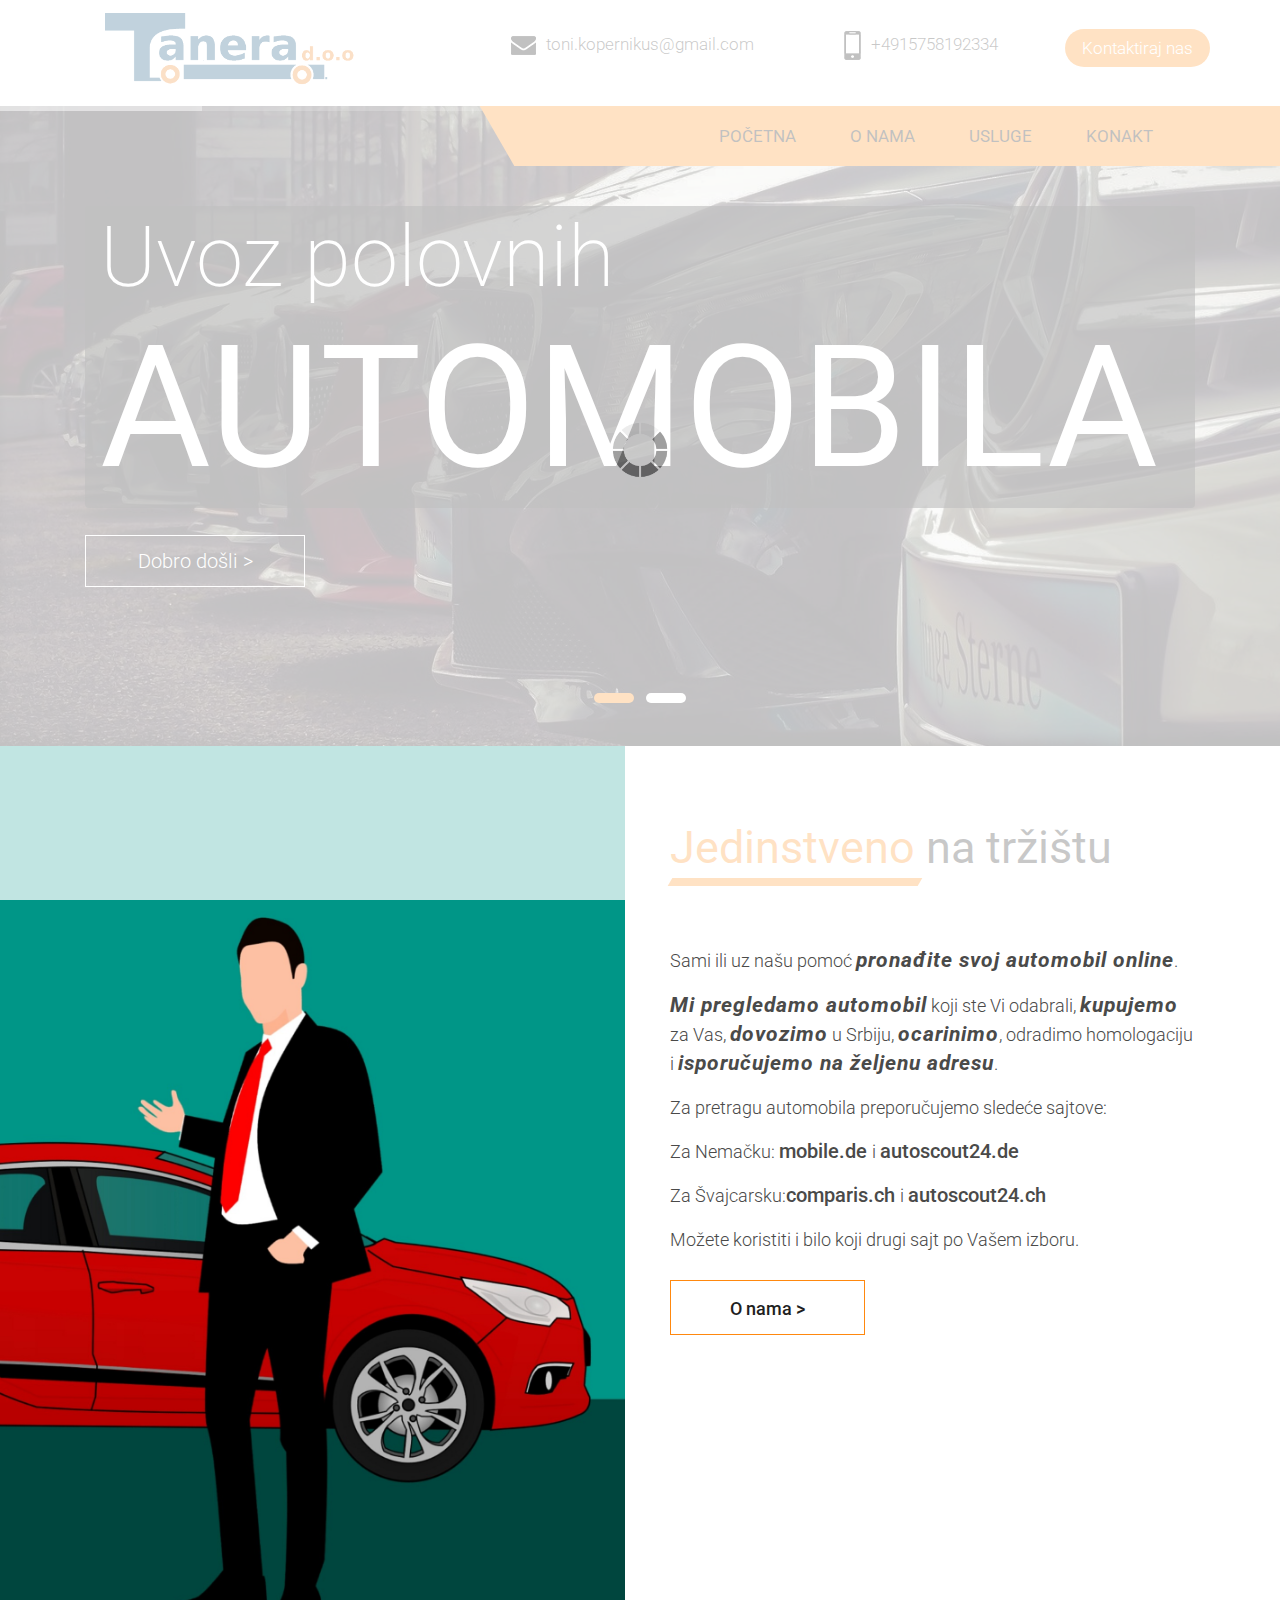
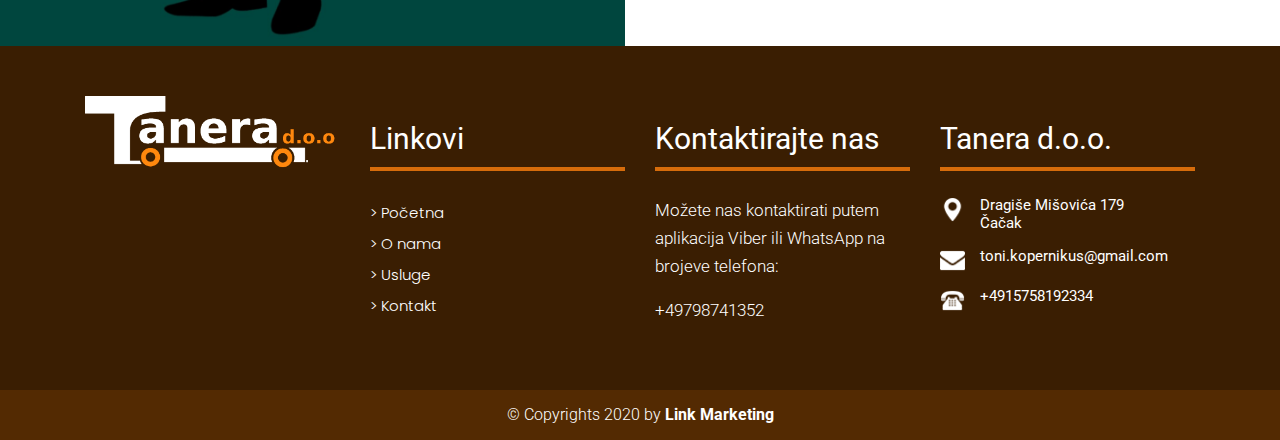
==== index.html @ 6a00db8d "asd" ====
<!DOCTYPE html>
<html lang="en">
<!-- Basic -->

<head>
    <meta charset="utf-8">
    <meta http-equiv="X-UA-Compatible" content="IE=edge">

    <!-- Mobile Metas -->
    <meta name="viewport" content="width=device-width, minimum-scale=1.0, maximum-scale=1.0, user-scalable=no">

    <!-- Site Metas -->
    <title>Tanera doo</title>
    <meta name="keywords" content="">
    <meta name="description" content="">
    <meta name="author" content="">

    <!-- Site Icons -->
    <link rel="shortcut icon" href="#" type="image/x-icon" />
    <link rel="apple-touch-icon" href="#" />

    <!-- Bootstrap CSS -->
    <link rel="stylesheet" href="css/bootstrap.min.css" />
    <!-- Pogo Slider CSS -->
    <link rel="stylesheet" href="css/pogo-slider.min.css" />
    <!-- Site CSS -->
    <link rel="stylesheet" href="css/style.css" />
    <!-- Responsive CSS -->
    <link rel="stylesheet" href="css/responsive.css" />
    <!-- Custom CSS -->
    <link rel="stylesheet" href="css/custom.css" />

    <!--[if lt IE 9]>
      <script src="https://oss.maxcdn.com/libs/html5shiv/3.7.0/html5shiv.js"></script>
      <script src="https://oss.maxcdn.com/libs/respond.js/1.4.2/respond.min.js"></script>
    <![endif]-->

</head>

<body id="home" data-spy="scroll" data-target="#navbar-wd" data-offset="98">

    <!-- LOADER -->
    <div id="preloader">
        <div class="loader">
            <img src="images/loader.gif" alt="#" />
        </div>
    </div>
    <!-- end loader -->
    <!-- END LOADER -->

    <!-- Start header -->
    <header class="top-header">
        <div class="header_top">
            <div class="container">
                <div class="row">
                    <div class="logo_section">
                        <a class="navbar-brand" href="index.html"><img style="height: 80px;" src="images/tanera-logo.png" alt="image"></a>
                    </div>
                    <div class="site_information">
                        <ul>
                            <li><a href="mailto:toni.kopernikus@gmail.com"><img src="images/mail_icon.png" alt="#" />toni.kopernikus@gmail.com</a></li>
                            <li><a href="viber://chat/?number=%2B4915758192334"><img src="images/phone_icon.png" alt="#" />+4915758192334 </a></li>
                            <li><a class="join_bt" href="contact.html">Kontaktiraj nas</a></li>
                        </ul>
                    </div>
                </div>
            </div>
        
        </div>
        <div class="header_bottom">
          <div class="container">
            <div class="col-sm-12">
                <div class="menu_orange_section" style="background: #ff880e;">
                   <nav class="navbar header-nav navbar-expand-lg"> 
                     <div class="menu_section">
                        <button class="navbar-toggler" type="button" data-toggle="collapse" data-target="#navbar-wd" aria-controls="navbar-wd" aria-expanded="false" aria-label="Toggle navigation">
                    <span></span>
                    <span></span>
                    <span></span>
                </button>
                <div class="collapse navbar-collapse justify-content-end" id="navbar-wd">
                    <ul class="navbar-nav">
                        <li><a class="nav-link" href="index.html">POČETNA</a></li>
                        <li><a class="nav-link" href="about.html">O NAMA</a></li>
                        <li><a class="nav-link" href="services.html">USLUGE</a></li>
                        <li><a class="nav-link" href="contact.html">KONAKT</a></li>
                    </ul>
                </div>
                     </div>
                 </nav>
                </div>
            </div>
          </div>
        </div>
        
    </header>
    <!-- End header -->
    <!-- Start Banner -->
    <div class="ulockd-home-slider">
        <div class="container-fluid">
            <div class="row">
                <div class="pogoSlider" id="js-main-slider">
                    <div class="pogoSlider-slide" style="background-image:url(images/auto-linija.jpg);">
                        <div class="container">
                            <div class="row">
                                <div class="col-md-12">
                                    <div class="slide_text white_fonts">
                                        <h1>Uvoz polovnih<br><strong>automobila</strong></h1>
                                        <br>
                                        <a class="start_exchange_bt" href="#pocetna">Dobro došli ></a>
                                    </div>
                                </div>
                            </div>
                        </div>
                    </div>
                    <div class="pogoSlider-slide" style="background-image:url(images/tanera-kamion.jpg);">
                        <div class="container">
                            <div class="row">
                                <div class="col-md-12">
                                    <div class="slide_text white_fonts">
                                        <h3>Uvoz i transport<br><strong>robe</strong></h3>
                                        <br>
                                        <a class="start_exchange_bt" href="#pocetna">Dobro došli ></a>
                                    </div>
                                </div>
                            </div>
                        </div>
                    </div>
                </div>
                <!-- .pogoSlider -->
            </div>
        </div>
    </div>
    <!-- End Banner -->
    
    <!-- section -->
    <div id="pocetna" class="section">
        <div class="container">
            <div class="row">
                <div class="col-md-6">
                    <div class="full text_align_right_img">
                        <img src="images/tanera-prodaja-automobila.jpg" alt="tanera-prodaja-automobila-crtez" style="max-height: 100vh;" />
                    </div>
                </div>
                <div class="col-md-6 layout_padding">
                    <div class="full paddding_left_15">
                        <div class="heading_main text_align_left">
                           <h2><span class="theme_color">Jedinstveno</span> na tržištu</h2> 
                        </div>
                    </div>
                    <div class="full paddding_left_15">
                    <p>Sami ili uz našu pomoć <em style="font-size: 1.15em; font-weight: bold; letter-spacing: 1px;">pronađite svoj automobil online</em>. </p>
                    <p><em style="font-size: 1.15em; font-weight: bold; letter-spacing: 1px;">Mi pregledamo automobil</em> koji ste Vi odabrali, <em style="font-size: 1.15em; font-weight: bold; letter-spacing: 1px;">kupujemo</em> za Vas, <em style="font-size: 1.15em; font-weight: bold; letter-spacing: 1px;">dovozimo</em> u Srbiju, <em style="font-size: 1.15em; font-weight: bold; letter-spacing: 1px;">ocarinimo</em>, odradimo homologaciju i <em style="font-size: 1.15em; font-weight: bold; letter-spacing: 1px;">isporučujemo na željenu adresu</em>.</p>
                        <p>Za pretragu automobila preporučujemo sledeće sajtove:</p>
                        <p>Za Nemačku: <a class="h5" href="http:/www.mobile.de" target="_blank">mobile.de </a> i <a class="h5" href="http:/www.autoscout24.de" target="_blank">autoscout24.de </a></p>
                          
                        <p>Za Švajcarsku:<a class="h5" href="https://en.comparis.ch/carfinder/default" target="_blank">comparis.ch </a> i  
                        <a class="h5" href="http:/www.autoscout24.ch" target="_blank">autoscout24.ch </a></p>
                        
                        <p>Možete koristiti i bilo koji drugi sajt po Vašem izboru.</p>
                        </div>
                    <div class="full paddding_left_15">
                        <a class="main_bt" href="about.html">O nama ></a>
                    </div>
                </div>
            </div>
        </div>
    </div>
    <!-- end section -->

    <!-- Start Footer -->
    <footer class="footer-box">
        <div class="container">
            <div class="row">
               <div class="col-md-12 white_fonts">
                    <div class="row">
                        <div class="col-sm-6 col-md-6 col-lg-3">
                            <div class="full">
                                <img class="img-responsive" src="images/tanera-logo-beli2.png" alt="#" />
                            </div>
                        </div>
                        <div class="col-sm-6 col-md-6 col-lg-3" style="padding-top: 25px;">
                            <div class="full">
                                <h3>Linkovi</h3>
                            </div>
                            <div class="full">
                                <ul class="menu_footer">
                                    <li><a href="home.html">> Početna</a></li>
                                    <li><a href="about.html">> O nama</a></li>
                                    <li><a href="services.html">> Usluge</a></li>
                                    <li><a href="contact.html">> Kontakt</a></li>
                                </ul>
                            </div>
                        </div>
                        <div class="col-sm-6 col-md-6 col-lg-3">
                            <div class="full">
                                <div class="footer_blog full white_fonts">
                             <h3>Kontaktirajte nas</h3>
                             <p>Možete nas kontaktirati putem aplikacija Viber ili WhatsApp na brojeve telefona:</p>
                             <p>+49798741352</p>
                         </div>
                            </div>
                        </div>
                        <div class="col-sm-6 col-md-6 col-lg-3">
                            <div class="full">
                                <div class="footer_blog full white_fonts">
                             <h3>Tanera d.o.o.</h3>
                             <ul class="full">
                               <li><img src="images/i5.png"><span>Dragiše Mišovića 179<br>Čačak</span></li>
                               <li><img src="images/i6.png"><span>toni.kopernikus@gmail.com</span></li>
                               <li><img src="images/i7.png"><span>+4915758192334 </span></li>
                             </ul>
                         </div>
                            </div>
                        </div>
                    </div>
                </div>
             </div>
        </div>
    </footer>
    <!-- End Footer -->

    <div class="footer_bottom">
        <div class="container">
            <div class="row">
                <div class="col-12">
                    <p class="crp">© Copyrights 2020 by <a href="https://linkmarketing.rs">Link Marketing</a></p>
                </div>
            </div>
        </div>
    </div>

    <a href="#" id="scroll-to-top" class="hvr-radial-out"><i class="fa fa-angle-up"></i></a>

    <!-- ALL JS FILES -->
    <script src="js/jquery.min.js"></script>
    <script src="js/popper.min.js"></script>
    <script src="js/bootstrap.min.js"></script>
    <!-- ALL PLUGINS -->
    <script src="js/jquery.magnific-popup.min.js"></script>
    <script src="js/jquery.pogo-slider.min.js"></script>
    <script src="js/slider-index.js"></script>
    <script src="js/smoothscroll.js"></script>
    <script src="js/form-validator.min.js"></script>
    <script src="js/contact-form-script.js"></script>
    <script src="js/isotope.min.js"></script>
    <script src="js/images-loded.min.js"></script>
    <script src="js/custom.js"></script>
    <script>
    /* counter js */

(function ($) {
    $.fn.countTo = function (options) {
        options = options || {};
        
        return $(this).each(function () {
            // set options for current element
            var settings = $.extend({}, $.fn.countTo.defaults, {
                from:            $(this).data('from'),
                to:              $(this).data('to'),
                speed:           $(this).data('speed'),
                refreshInterval: $(this).data('refresh-interval'),
                decimals:        $(this).data('decimals')
            }, options);
            
            // how many times to update the value, and how much to increment the value on each update
            var loops = Math.ceil(settings.speed / settings.refreshInterval),
                increment = (settings.to - settings.from) / loops;
            
            // references & variables that will change with each update
            var self = this,
                $self = $(this),
                loopCount = 0,
                value = settings.from,
                data = $self.data('countTo') || {};
            
            $self.data('countTo', data);
            
            // if an existing interval can be found, clear it first
            if (data.interval) {
                clearInterval(data.interval);
            }
            data.interval = setInterval(updateTimer, settings.refreshInterval);
            
            // initialize the element with the starting value
            render(value);
            
            function updateTimer() {
                value += increment;
                loopCount++;
                
                render(value);
                
                if (typeof(settings.onUpdate) == 'function') {
                    settings.onUpdate.call(self, value);
                }
                
                if (loopCount >= loops) {
                    // remove the interval
                    $self.removeData('countTo');
                    clearInterval(data.interval);
                    value = settings.to;
                    
                    if (typeof(settings.onComplete) == 'function') {
                        settings.onComplete.call(self, value);
                    }
                }
            }
            
            function render(value) {
                var formattedValue = settings.formatter.call(self, value, settings);
                $self.html(formattedValue);
            }
        });
    };
    
    $.fn.countTo.defaults = {
        from: 0,               // the number the element should start at
        to: 0,                 // the number the element should end at
        speed: 1000,           // how long it should take to count between the target numbers
        refreshInterval: 100,  // how often the element should be updated
        decimals: 0,           // the number of decimal places to show
        formatter: formatter,  // handler for formatting the value before rendering
        onUpdate: null,        // callback method for every time the element is updated
        onComplete: null       // callback method for when the element finishes updating
    };
    
    function formatter(value, settings) {
        return value.toFixed(settings.decimals);
    }
}(jQuery));

jQuery(function ($) {
  // custom formatting example
  $('.count-number').data('countToOptions', {
    formatter: function (value, options) {
      return value.toFixed(options.decimals).replace(/\B(?=(?:\d{3})+(?!\d))/g, ',');
    }
  });
  
  // start all the timers
  $('.timer').each(count);  
  
  function count(options) {
    var $this = $(this);
    options = $.extend({}, options || {}, $this.data('countToOptions') || {});
    $this.countTo(options);
  }
});
    </script>
</body>

</html>
---- css/pogo-slider.min.css ----
.pogoSlider-dir-btn:focus,
.pogoSlider-nav-btn:focus {
	outline: 0
}

.pogoSlider {
	width: 100%;
	height: 0;
	padding-bottom: 50% !important;
	position: relative;
	overflow: hidden
}

#column-left .pogoSlider,
#column-right .pogoSlider,
#content .pogoSlider {
	margin-bottom: 20px
}

.pogoSlider--banner .pogoSlider-slide {
	ms-filter: "progid:DXImageTransform.Microsoft.Alpha(Opacity=100)";
	filter: alpha(opacity=100);
	opacity: 1
}

.pogoSlider-slide {
	width: 100%;
	height: 100%;
	position: absolute;
	background-size: cover;
	-ms-filter: "progid:DXImageTransform.Microsoft.Alpha(Opacity=0)";
	filter: alpha(opacity=0);
	opacity: 0;
	-webkit-perspective: 1300px;
	perspective: 1300px;
	overflow: hidden
}

.pogoSlider-loading {
	position: absolute;
	top: 0;
	left: 0;
	width: 100%;
	height: 100%;
	background: #eaeaea;
	z-index: 11
}

.pogoSlider-loading-icon {
	position: absolute;
	top: 50%;
	margin-top: -18px;
	left: 50%;
	margin-left: -18px;
	width: 36px;
	height: 36px;
	background-image: url([data-uri])
}

.pogoSlider-slide-element {
	-webkit-animation-fill-mode: both;
	animation-fill-mode: both
}

.m-pogoSlider .pogoSlider-slide-element {
	position: absolute;
	margin: 0;
	box-sizing: border-box
}

.pogoSlider-progressBar {
	position: absolute;
	width: 100%;
	height: 5px;
	top: 0;
	left: 0;
	background: #fff;
	-ms-filter: "progid:DXImageTransform.Microsoft.Alpha(Opacity=20)";
	filter: alpha(opacity=20);
	background: rgba(255, 255, 255, .2);
	z-index: 6
}

.pogoSlider-progressBar-duration {
	position: absolute;
	height: 100%;
	left: 0;
	width: 0;
	background: #fff;
	-ms-filter: "progid:DXImageTransform.Microsoft.Alpha(Opacity=40)";
	filter: alpha(opacity=40);
	background: rgba(255, 255, 255, .4)
}

.pogoSlider-dir-btn {
	position: absolute;
	z-index: 10;
	background: 0 0;
	width: 20px;
	height: 20px;
	border-color: #eaeaea;
	border-color: rgba(255, 255, 255, .7);
	border-style: solid;
	-webkit-transform: rotate(45deg);
	-ms-transform: rotate(45deg);
	transform: rotate(45deg);
	cursor: pointer
}

.pogoSlider-dir-btn:hover {
	border-color: #fff
}

.pogoSlider--dirBottomLeft .pogoSlider-dir-btn--prev,
.pogoSlider--dirBottomRight .pogoSlider-dir-btn--prev,
.pogoSlider--dirCenterHorizontal .pogoSlider-dir-btn--prev,
.pogoSlider--dirTopLeft .pogoSlider-dir-btn--prev,
.pogoSlider--dirTopRight .pogoSlider-dir-btn--prev {
	border-width: 0 0 3px 3px
}

.pogoSlider--dirBottomLeft .pogoSlider-dir-btn--next,
.pogoSlider--dirBottomRight .pogoSlider-dir-btn--next,
.pogoSlider--dirCenterHorizontal .pogoSlider-dir-btn--next,
.pogoSlider--dirTopLeft .pogoSlider-dir-btn--next,
.pogoSlider--dirTopRight .pogoSlider-dir-btn--next {
	border-width: 3px 3px 0 0
}

.pogoSlider--dirCenterVertical .pogoSlider-dir-btn--next {
	border-width: 3px 0 0 3px
}

.pogoSlider--dirCenterVertical .pogoSlider-dir-btn--prev {
	border-width: 0 3px 3px 0
}

.pogoSlider--dirCenterVertical .pogoSlider-dir-btn--next,
.pogoSlider--dirTopLeft .pogoSlider-dir-btn,
.pogoSlider--dirTopRight .pogoSlider-dir-btn {
	top: 14px
}

.pogoSlider--dirBottomLeft .pogoSlider-dir-btn--prev,
.pogoSlider--dirCenterHorizontal .pogoSlider-dir-btn--prev,
.pogoSlider--dirTopLeft .pogoSlider-dir-btn--prev {
	left: 14px
}

.pogoSlider--dirBottomLeft .pogoSlider-dir-btn--next,
.pogoSlider--dirTopLeft .pogoSlider-dir-btn--next {
	left: 50px
}

.pogoSlider--dirBottomRight .pogoSlider-dir-btn--prev,
.pogoSlider--dirTopRight .pogoSlider-dir-btn--prev {
	right: 50px
}

.pogoSlider--dirBottomRight .pogoSlider-dir-btn--next,
.pogoSlider--dirCenterHorizontal .pogoSlider-dir-btn--next,
.pogoSlider--dirTopRight .pogoSlider-dir-btn--next {
	right: 14px
}

.pogoSlider--dirBottomLeft .pogoSlider-dir-btn,
.pogoSlider--dirBottomRight .pogoSlider-dir-btn,
.pogoSlider--dirCenterVertical .pogoSlider-dir-btn--prev {
	bottom: 14px
}

.pogoSlider--dirCenterVertical .pogoSlider-dir-btn {
	left: 50%;
	margin-left: -10px
}

.pogoSlider--dirCenterHorizontal .pogoSlider-dir-btn {
	top: 50%;
	margin-top: -10px
}

.pogoSlider-nav {
	position: absolute;
	padding: 0;
	margin: 0;
	z-index: 10
}

.pogoSlider--navBottom .pogoSlider-nav,
.pogoSlider--navTop .pogoSlider-nav {
	left: 50%;
	-webkit-transform: translateX(-50%);
	-ms-transform: translateX(-50%);
	transform: translateX(-50%)
}

.pogoSlider--navTop .pogoSlider-nav {
	top: 10px
}

.pogoSlider--navBottom .pogoSlider-nav {
	bottom: 10px
}

.pogoSlider--navBottom .pogoSlider-nav li,
.pogoSlider--navTop .pogoSlider-nav li {
	display: inline;
	margin: 0 6px
}

.pogoSlider--navLeft .pogoSlider-nav,
.pogoSlider--navRight .pogoSlider-nav {
	top: 50%;
	-webkit-transform: translateY(-50%);
	-ms-transform: translateY(-50%);
	transform: translateY(-50%)
}

.pogoSlider--navLeft .pogoSlider-nav {
	left: 10px
}

.pogoSlider--navRight .pogoSlider-nav {
	right: 10px
}

.pogoSlider--navLeft .pogoSlider-nav li,
.pogoSlider--navRight .pogoSlider-nav li {
	display: block;
	margin: 6px 0
}

.pogoSlider-nav-btn {
	background: #ccc;
	background: rgba(255, 255, 255, .5);
	border: none;
	border-radius: 10px;
	width: 40px;
	height: 10px;
	box-shadow: 0 1px 1px rgba(0, 0, 0, .1);
	cursor: pointer
}

.pogoSlider-nav-btn--selected {
	background: #fff;
	box-shadow: 0 1px 1px rgba(0, 0, 0, .3)
}

.pogoSlider-slide-slice {
	overflow: hidden;
	position: absolute;
	background-size: cover
}

.pogoSlider-slide-slice-inner {
	position: absolute;
	overflow: hidden
}

.pogoSlider-animation-slideDownIn {
	-webkit-animation-name: slideDownIn;
	animation-name: slideDownIn
}

@-webkit-keyframes slideDownIn {
	0% {
		-webkit-transform: translateY(-50px);
		transform: translateY(-50px);
		opacity: 0
	}
	100% {
		-webkit-transform: translateY(0);
		transform: translateY(0);
		opacity: 1
	}
}

@keyframes slideDownIn {
	0% {
		-webkit-transform: translateY(-50px);
		transform: translateY(-50px);
		opacity: 0
	}
	100% {
		-webkit-transform: translateY(0);
		transform: translateY(0);
		opacity: 1
	}
}

.pogoSlider-animation-slideDownOut {
	-webkit-animation-name: slideDownOut;
	animation-name: slideDownOut
}

@-webkit-keyframes slideDownOut {
	0% {
		-webkit-transform: translateY(0);
		transform: translateY(0);
		opacity: 1
	}
	100% {
		-webkit-transform: translateY(50px);
		transform: translateY(50px);
		opacity: 0
	}
}

@keyframes slideDownOut {
	0% {
		-webkit-transform: translateY(0);
		transform: translateY(0);
		opacity: 1
	}
	100% {
		-webkit-transform: translateY(50px);
		transform: translateY(50px);
		opacity: 0
	}
}

.pogoSlider-animation-slideUpIn {
	-webkit-animation-name: slideUpIn;
	animation-name: slideUpIn
}

@-webkit-keyframes slideUpIn {
	0% {
		-webkit-transform: translateY(50px);
		transform: translateY(50px);
		opacity: 0
	}
	100% {
		-webkit-transform: translateY(0);
		transform: translateY(0);
		opacity: 1
	}
}

@keyframes slideUpIn {
	0% {
		-webkit-transform: translateY(50px);
		transform: translateY(50px);
		opacity: 0
	}
	100% {
		-webkit-transform: translateY(0);
		transform: translateY(0);
		opacity: 1
	}
}

.pogoSlider-animation-slideUpOut {
	-webkit-animation-name: slideUpOut;
	animation-name: slideUpOut
}

@-webkit-keyframes slideUpOut {
	0% {
		-webkit-transform: translateY(0);
		transform: translateY(0);
		opacity: 1
	}
	100% {
		-webkit-transform: translateY(50px);
		transform: translateY(50px);
		opacity: 0
	}
}

@keyframes slideUpOut {
	0% {
		-webkit-transform: translateY(0);
		transform: translateY(0);
		opacity: 1
	}
	100% {
		-webkit-transform: translateY(50px);
		transform: translateY(50px);
		opacity: 0
	}
}

.pogoSlider-animation-slideRightIn {
	-webkit-animation-name: slideRightIn;
	animation-name: slideRightIn
}

.pogoSlider-animation-slideRightOut {
	-webkit-animation-name: slideRightOut;
	animation-name: slideRightOut
}

@-webkit-keyframes slideRightIn {
	0% {
		-webkit-transform: translateX(-50px);
		transform: translateX(-50px);
		opacity: 0
	}
	100% {
		-webkit-transform: translateX(0);
		transform: translateX(0);
		opacity: 1
	}
}

@keyframes slideRightIn {
	0% {
		-webkit-transform: translateX(-50px);
		transform: translateX(-50px);
		opacity: 0
	}
	100% {
		-webkit-transform: translateX(0);
		transform: translateX(0);
		opacity: 1
	}
}

@-webkit-keyframes slideRightOut {
	0% {
		-webkit-transform: translateX(0);
		transform: translateX(0);
		opacity: 1
	}
	100% {
		-webkit-transform: translateX(50px);
		transform: translateX(50px);
		opacity: 0
	}
}

@keyframes slideRightOut {
	0% {
		-webkit-transform: translateX(0);
		transform: translateX(0);
		opacity: 1
	}
	100% {
		-webkit-transform: translateX(50px);
		transform: translateX(50px);
		opacity: 0
	}
}

.pogoSlider-animation-slideLeftIn {
	-webkit-animation-name: slideLeftIn;
	animation-name: slideLeftIn
}

.pogoSlider-animation-slideLeftOut {
	-webkit-animation-name: slideLeftOut;
	animation-name: slideLeftOut
}

@-webkit-keyframes slideLeftIn {
	0% {
		-webkit-transform: translateX(50px);
		transform: translateX(50px);
		opacity: 0
	}
	100% {
		-webkit-transform: translateX(0);
		transform: translateX(0);
		opacity: 1
	}
}

@keyframes slideLeftIn {
	0% {
		-webkit-transform: translateX(50px);
		transform: translateX(50px);
		opacity: 0
	}
	100% {
		-webkit-transform: translateX(0);
		transform: translateX(0);
		opacity: 1
	}
}

@-webkit-keyframes slideLeftOut {
	0% {
		-webkit-transform: translateX(0);
		transform: translateX(0);
		opacity: 1
	}
	100% {
		-webkit-transform: translateX(-50px);
		transform: translateX(-50px);
		opacity: 0
	}
}

@keyframes slideLeftOut {
	0% {
		-webkit-transform: translateX(0);
		transform: translateX(0);
		opacity: 1
	}
	100% {
		-webkit-transform: translateX(-50px);
		transform: translateX(-50px);
		opacity: 0
	}
}

.pogoSlider-animation-expandIn {
	-webkit-animation-name: expandIn;
	animation-name: expandIn
}

.pogoSlider-animation-expandOut {
	-webkit-animation-name: expandOut;
	animation-name: expandOut
}

@-webkit-keyframes expandIn {
	0% {
		-webkit-transform: scale(.7);
		transform: scale(.7);
		opacity: 0
	}
	100% {
		-webkit-transform: scale(1);
		transform: scale(1);
		opacity: 1
	}
}

@keyframes expandIn {
	0% {
		-webkit-transform: scale(.7);
		transform: scale(.7);
		opacity: 0
	}
	100% {
		-webkit-transform: scale(1);
		transform: scale(1);
		opacity: 1
	}
}

@-webkit-keyframes expandOut {
	0% {
		-webkit-transform: scale(1);
		transform: scale(1);
		opacity: 1
	}
	100% {
		-webkit-transform: scale(1.5);
		transform: scale(1.5);
		opacity: 0
	}
}

@keyframes expandOut {
	0% {
		-webkit-transform: scale(1);
		transform: scale(1);
		opacity: 1
	}
	100% {
		-webkit-transform: scale(1.5);
		transform: scale(1.5);
		opacity: 0
	}
}

.pogoSlider-animation-contractIn {
	-webkit-animation-name: contractIn;
	animation-name: contractIn
}

.pogoSlider-animation-contractOut {
	-webkit-animation-name: contractOut;
	animation-name: contractOut
}

@-webkit-keyframes contractIn {
	0% {
		-webkit-transform: scale(2);
		transform: scale(2);
		opacity: 0
	}
	100% {
		-webkit-transform: scale(1);
		transform: scale(1);
		opacity: 1
	}
}

@keyframes contractIn {
	0% {
		-webkit-transform: scale(2);
		transform: scale(2);
		opacity: 0
	}
	100% {
		-webkit-transform: scale(1);
		transform: scale(1);
		opacity: 1
	}
}

@-webkit-keyframes contractOut {
	0% {
		-webkit-transform: scale(1);
		transform: scale(1);
		opacity: 1
	}
	100% {
		-webkit-transform: scale(.5);
		transform: scale(.5);
		opacity: 0
	}
}

@keyframes contractOut {
	0% {
		-webkit-transform: scale(1);
		transform: scale(1);
		opacity: 1
	}
	100% {
		-webkit-transform: scale(.5);
		transform: scale(.5);
		opacity: 0
	}
}

.pogoSlider-animation-spinIn {
	-webkit-animation-name: spinIn;
	animation-name: spinIn
}

.pogoSlider-animation-spinOut {
	-webkit-animation-name: spinOut;
	animation-name: spinOut
}

@-webkit-keyframes spinIn {
	0% {
		-webkit-backface-visibility: hidden;
		backface-visibility: hidden;
		-webkit-transform: scale(0)rotate(720deg);
		transform: scale(0)rotate(720deg)
	}
	100% {
		-webkit-backface-visibility: hidden;
		backface-visibility: hidden;
		-webkit-transform: scale(1)rotate(0);
		transform: scale(1)rotate(0)
	}
}

@keyframes spinIn {
	0% {
		-webkit-backface-visibility: hidden;
		backface-visibility: hidden;
		-webkit-transform: scale(0)rotate(720deg);
		transform: scale(0)rotate(720deg)
	}
	100% {
		-webkit-backface-visibility: hidden;
		backface-visibility: hidden;
		-webkit-transform: scale(1)rotate(0);
		transform: scale(1)rotate(0)
	}
}

@-webkit-keyframes spinOut {
	0% {
		-webkit-backface-visibility: hidden;
		backface-visibility: hidden;
		-webkit-transform: scale(1)rotate(0);
		transform: scale(1)rotate(0)
	}
	100% {
		-webkit-backface-visibility: hidden;
		backface-visibility: hidden;
		-webkit-transform: scale(0)rotate(720deg);
		transform: scale(0)rotate(720deg)
	}
}

@keyframes spinOut {
	0% {
		-webkit-backface-visibility: hidden;
		backface-visibility: hidden;
		-webkit-transform: scale(1)rotate(0);
		transform: scale(1)rotate(0)
	}
	100% {
		-webkit-backface-visibility: hidden;
		backface-visibility: hidden;
		-webkit-transform: scale(0)rotate(720deg);
		transform: scale(0)rotate(720deg)
	}
}

.pogoSlider-animation-sideFallIn {
	-webkit-transform-style: preserve-3d;
	transform-style: preserve-3d;
	-webkit-animation-name: sideFallIn;
	animation-name: sideFallIn
}

.pogoSlider-animation-sideFallOut {
	-webkit-transform-style: preserve-3d;
	transform-style: preserve-3d;
	-webkit-animation-name: sideFallOut;
	animation-name: sideFallOut
}

@-webkit-keyframes sideFallIn {
	0% {
		-webkit-transform: translate(30%)translateZ(600px)rotate(10deg);
		transform: translate(30%)translateZ(600px)rotate(10deg);
		opacity: 0
	}
	100% {
		-webkit-transform: translate(0)translateZ(0)rotate(0);
		transform: translate(0)translateZ(0)rotate(0);
		opacity: 1
	}
}

@keyframes sideFallIn {
	0% {
		-webkit-transform: translate(30%)translateZ(600px)rotate(10deg);
		transform: translate(30%)translateZ(600px)rotate(10deg);
		opacity: 0
	}
	100% {
		-webkit-transform: translate(0)translateZ(0)rotate(0);
		transform: translate(0)translateZ(0)rotate(0);
		opacity: 1
	}
}

@-webkit-keyframes sideFallOut {
	0% {
		-webkit-transform: translate(0)translateZ(0)rotate(0);
		transform: translate(0)translateZ(0)rotate(0);
		opacity: 1
	}
	100% {
		-webkit-transform: translate(30%)translateZ(600px)rotate(10deg);
		transform: translate(30%)translateZ(600px)rotate(10deg);
		opacity: 0
	}
}

@keyframes sideFallOut {
	0% {
		-webkit-transform: translate(0)translateZ(0)rotate(0);
		transform: translate(0)translateZ(0)rotate(0);
		opacity: 1
	}
	100% {
		-webkit-transform: translate(30%)translateZ(600px)rotate(10deg);
		transform: translate(30%)translateZ(600px)rotate(10deg);
		opacity: 0
	}
}

.pogoSlider-animation-horizontal3DFlipIn {
	-webkit-transform-style: preserve-3d;
	transform-style: preserve-3d;
	-webkit-animation-name: horizontal3DFlipIn;
	animation-name: horizontal3DFlipIn
}

.pogoSlider-animation-horizontal3DFlipOut {
	-webkit-transform-style: preserve-3d;
	transform-style: preserve-3d;
	-webkit-animation-name: horizontal3DFlipOut;
	animation-name: horizontal3DFlipOut
}

@-webkit-keyframes horizontal3DFlipIn {
	0% {
		-webkit-transform: rotateY(-70deg);
		transform: rotateY(-70deg);
		opacity: 0
	}
	100% {
		-webkit-transform: rotateY(0);
		transform: rotateY(0);
		opacity: 1
	}
}

@keyframes horizontal3DFlipIn {
	0% {
		-webkit-transform: rotateY(-70deg);
		transform: rotateY(-70deg);
		opacity: 0
	}
	100% {
		-webkit-transform: rotateY(0);
		transform: rotateY(0);
		opacity: 1
	}
}

@-webkit-keyframes horizontal3DFlipOut {
	0% {
		-webkit-transform: rotateY(0);
		transform: rotateY(0);
		opacity: 1
	}
	100% {
		-webkit-transform: rotateY(-70deg);
		transform: rotateY(-70deg);
		opacity: 0
	}
}

@keyframes horizontal3DFlipOut {
	0% {
		-webkit-transform: rotateY(0);
		transform: rotateY(0);
		opacity: 1
	}
	100% {
		-webkit-transform: rotateY(-70deg);
		transform: rotateY(-70deg);
		opacity: 0
	}
}

.pogoSlider-animation-vertical3DFlipIn {
	-webkit-transform-style: preserve-3d;
	transform-style: preserve-3d;
	-webkit-animation-name: vertical3DFlipIn;
	animation-name: vertical3DFlipIn
}

.pogoSlider-animation-vertical3DFlipOut {
	-webkit-transform-style: preserve-3d;
	transform-style: preserve-3d;
	-webkit-animation-name: vertical3DFlipOut;
	animation-name: vertical3DFlipOut
}

@-webkit-keyframes vertical3DFlipIn {
	0% {
		-webkit-transform: rotateX(-70deg);
		transform: rotateX(-70deg);
		opacity: 0
	}
	100% {
		-webkit-transform: rotateX(0);
		transform: rotateX(0);
		opacity: 1
	}
}

@keyframes vertical3DFlipIn {
	0% {
		-webkit-transform: rotateX(-70deg);
		transform: rotateX(-70deg);
		opacity: 0
	}
	100% {
		-webkit-transform: rotateX(0);
		transform: rotateX(0);
		opacity: 1
	}
}

@-webkit-keyframes vertical3DFlipOut {
	0% {
		-webkit-transform: rotateX(0);
		transform: rotateX(0);
		opacity: 1
	}
	100% {
		-webkit-transform: rotateX(-70deg);
		transform: rotateX(-70deg);
		opacity: 0
	}
}

@keyframes vertical3DFlipOut {
	0% {
		-webkit-transform: rotateX(0);
		transform: rotateX(0);
		opacity: 1
	}
	100% {
		-webkit-transform: rotateX(-70deg);
		transform: rotateX(-70deg);
		opacity: 0
	}
}

.pogoSlider-animation-3DPivotIn {
	-webkit-transform-style: preserve-3d;
	transform-style: preserve-3d;
	-webkit-animation-name: pivotIn;
	animation-name: pivotIn
}

.pogoSlider-animation-3DPivotOut {
	-webkit-transform-style: preserve-3d;
	transform-style: preserve-3d;
	-webkit-animation-name: pivotOut;
	animation-name: pivotOut
}

@-webkit-keyframes pivotIn {
	0% {
		-webkit-transform: rotateX(-60deg);
		transform: rotateX(-60deg);
		-webkit-transform-origin: 50% 0;
		transform-origin: 50% 0;
		opacity: 0
	}
	100% {
		-webkit-transform: rotateX(0);
		transform: rotateX(0);
		-webkit-transform-origin: 0 0;
		transform-origin: 0 0;
		opacity: 1
	}
}

@keyframes pivotIn {
	0% {
		-webkit-transform: rotateX(-60deg);
		transform: rotateX(-60deg);
		-webkit-transform-origin: 50% 0;
		transform-origin: 50% 0;
		opacity: 0
	}
	100% {
		-webkit-transform: rotateX(0);
		transform: rotateX(0);
		-webkit-transform-origin: 0 0;
		transform-origin: 0 0;
		opacity: 1
	}
}

@-webkit-keyframes pivotOut {
	0% {
		-webkit-transform: rotateX(0);
		transform: rotateX(0);
		-webkit-transform-origin: 0 0;
		transform-origin: 0 0;
		opacity: 1
	}
	100% {
		-webkit-transform: rotateX(-60deg);
		transform: rotateX(-60deg);
		-webkit-transform-origin: 50% 0;
		transform-origin: 50% 0;
		opacity: 0
	}
}

@keyframes pivotOut {
	0% {
		-webkit-transform: rotateX(0);
		transform: rotateX(0);
		-webkit-transform-origin: 0 0;
		transform-origin: 0 0;
		opacity: 1
	}
	100% {
		-webkit-transform: rotateX(-60deg);
		transform: rotateX(-60deg);
		-webkit-transform-origin: 50% 0;
		transform-origin: 50% 0;
		opacity: 0
	}
}

.pogoSlider-animation-rollLeftIn {
	-webkit-animation-name: rollLeftIn;
	animation-name: rollLeftIn
}

.pogoSlider-animation-rollLeftOut {
	-webkit-animation-name: rollLeftOut;
	animation-name: rollLeftOut
}

@-webkit-keyframes rollLeftIn {
	0% {
		opacity: 0;
		-webkit-transform: translateX(100%)rotate(120deg);
		transform: translateX(100%)rotate(120deg)
	}
	100% {
		opacity: 1;
		-webkit-transform: translateX(0)rotate(0);
		transform: translateX(0)rotate(0)
	}
}

@keyframes rollLeftIn {
	0% {
		opacity: 0;
		-webkit-transform: translateX(100%)rotate(120deg);
		transform: translateX(100%)rotate(120deg)
	}
	100% {
		opacity: 1;
		-webkit-transform: translateX(0)rotate(0);
		transform: translateX(0)rotate(0)
	}
}

@-webkit-keyframes rollLeftOut {
	0% {
		opacity: 1;
		-webkit-transform: translateX(0)rotate(0);
		transform: translateX(0)rotate(0)
	}
	100% {
		opacity: 0;
		-webkit-transform: translateX(-100%)rotate(-120deg);
		transform: translateX(-100%)rotate(-120deg)
	}
}

@keyframes rollLeftOut {
	0% {
		opacity: 1;
		-webkit-transform: translateX(0)rotate(0);
		transform: translateX(0)rotate(0)
	}
	100% {
		opacity: 0;
		-webkit-transform: translateX(-100%)rotate(-120deg);
		transform: translateX(-100%)rotate(-120deg)
	}
}

.pogoSlider-animation-rollRightIn {
	-webkit-animation-name: rollRightIn;
	animation-name: rollRightIn
}

.pogoSlider-animation-rollRightOut {
	-webkit-animation-name: rollRightOut;
	animation-name: rollRightOut
}

@-webkit-keyframes rollRightIn {
	0% {
		opacity: 0;
		-webkit-transform: translateX(-100%)rotate(-120deg);
		transform: translateX(-100%)rotate(-120deg)
	}
	100% {
		opacity: 1;
		-webkit-transform: translateX(0)rotate(0);
		transform: translateX(0)rotate(0)
	}
}

@keyframes rollRightIn {
	0% {
		opacity: 0;
		-webkit-transform: translateX(-100%)rotate(-120deg);
		transform: translateX(-100%)rotate(-120deg)
	}
	100% {
		opacity: 1;
		-webkit-transform: translateX(0)rotate(0);
		transform: translateX(0)rotate(0)
	}
}

@-webkit-keyframes rollRightOut {
	0% {
		opacity: 1;
		-webkit-transform: translateX(0)rotate(0);
		transform: translateX(0)rotate(0)
	}
	100% {
		opacity: 0;
		-webkit-transform: translateX(100%)rotate(120deg);
		transform: translateX(100%)rotate(120deg)
	}
}

@keyframes rollRightOut {
	0% {
		opacity: 1;
		-webkit-transform: translateX(0)rotate(0);
		transform: translateX(0)rotate(0)
	}
	100% {
		opacity: 0;
		-webkit-transform: translateX(100%)rotate(120deg);
		transform: translateX(100%)rotate(120deg)
	}
}

.pogoSlider-animation-glideLeftIn {
	-webkit-animation-name: glideLeftIn;
	animation-name: glideLeftIn;
	-webkit-animation-timing-function: ease-out;
	animation-timing-function: ease-out
}

.pogoSlider-animation-glideLeftOut {
	-webkit-animation-name: glideLeftOut;
	animation-name: glideLeftOut;
	-webkit-animation-timing-function: ease-in;
	animation-timing-function: ease-in
}

@-webkit-keyframes glideLeftIn {
	0% {
		-webkit-transform: translateX(100%)skewX(-30deg);
		transform: translateX(100%)skewX(-30deg);
		opacity: 0
	}
	60% {
		-webkit-transform: translateX(-20%)skewX(30deg);
		transform: translateX(-20%)skewX(30deg);
		opacity: 1
	}
	80% {
		-webkit-transform: translateX(0)skewX(-15deg);
		transform: translateX(0)skewX(-15deg);
		opacity: 1
	}
	100% {
		-webkit-transform: translateX(0)skewX(0);
		transform: translateX(0)skewX(0);
		opacity: 1
	}
}

@keyframes glideLeftIn {
	0% {
		-webkit-transform: translateX(100%)skewX(-30deg);
		transform: translateX(100%)skewX(-30deg);
		opacity: 0
	}
	60% {
		-webkit-transform: translateX(-20%)skewX(30deg);
		transform: translateX(-20%)skewX(30deg);
		opacity: 1
	}
	80% {
		-webkit-transform: translateX(0)skewX(-15deg);
		transform: translateX(0)skewX(-15deg);
		opacity: 1
	}
	100% {
		-webkit-transform: translateX(0)skewX(0);
		transform: translateX(0)skewX(0);
		opacity: 1
	}
}

@-webkit-keyframes glideLeftOut {
	0% {
		-webkit-transform: translateX(0)skewX(0);
		transform: translateX(0)skewX(0);
		opacity: 1
	}
	100% {
		-webkit-transform: translateX(-100%)skewX(30deg);
		transform: translateX(-100%)skewX(30deg);
		opacity: 0
	}
}

@keyframes glideLeftOut {
	0% {
		-webkit-transform: translateX(0)skewX(0);
		transform: translateX(0)skewX(0);
		opacity: 1
	}
	100% {
		-webkit-transform: translateX(-100%)skewX(30deg);
		transform: translateX(-100%)skewX(30deg);
		opacity: 0
	}
}

.pogoSlider-animation-glideRightIn {
	-webkit-animation-name: glideRightIn;
	animation-name: glideRightIn;
	-webkit-animation-timing-function: ease-out;
	animation-timing-function: ease-out
}

.pogoSlider-animation-glideRightOut {
	-webkit-animation-name: glideRightOut;
	animation-name: glideRightOut;
	-webkit-animation-timing-function: ease-in;
	animation-timing-function: ease-in
}

@-webkit-keyframes glideRightIn {
	0% {
		-webkit-transform: translateX(-100%)skewX(30deg);
		transform: translateX(-100%)skewX(30deg);
		opacity: 0
	}
	60% {
		-webkit-transform: translateX(20%)skewX(-30deg);
		transform: translateX(20%)skewX(-30deg);
		opacity: 1
	}
	80% {
		-webkit-transform: translateX(0)skewX(15deg);
		transform: translateX(0)skewX(15deg);
		opacity: 1
	}
	100% {
		-webkit-transform: translateX(0)skewX(0);
		transform: translateX(0)skewX(0);
		opacity: 1
	}
}

@keyframes glideRightIn {
	0% {
		-webkit-transform: translateX(-100%)skewX(30deg);
		transform: translateX(-100%)skewX(30deg);
		opacity: 0
	}
	60% {
		-webkit-transform: translateX(20%)skewX(-30deg);
		transform: translateX(20%)skewX(-30deg);
		opacity: 1
	}
	80% {
		-webkit-transform: translateX(0)skewX(15deg);
		transform: translateX(0)skewX(15deg);
		opacity: 1
	}
	100% {
		-webkit-transform: translateX(0)skewX(0);
		transform: translateX(0)skewX(0);
		opacity: 1
	}
}

@-webkit-keyframes glideRightOut {
	0% {
		-webkit-transform: translateX(0)skewX(0);
		transform: translateX(0)skewX(0);
		opacity: 1
	}
	100% {
		-webkit-transform: translateX(100%)skewX(-30deg);
		transform: translateX(100%)skewX(-30deg);
		opacity: 0
	}
}

@keyframes glideRightOut {
	0% {
		-webkit-transform: translateX(0)skewX(0);
		transform: translateX(0)skewX(0);
		opacity: 1
	}
	100% {
		-webkit-transform: translateX(100%)skewX(-30deg);
		transform: translateX(100%)skewX(-30deg);
		opacity: 0
	}
}

.pogoSlider-animation-flipXIn {
	-webkit-backface-visibility: visible!important;
	backface-visibility: visible!important;
	-webkit-animation-name: flipXIn;
	animation-name: flipXIn
}

.pogoSlider-animation-flipXOut {
	-webkit-animation-name: flipXOut;
	animation-name: flipXOut;
	-webkit-backface-visibility: visible!important;
	backface-visibility: visible!important
}

@-webkit-keyframes flipXIn {
	0% {
		-webkit-transform: perspective(400px)rotateX(90deg);
		transform: perspective(400px)rotateX(90deg);
		opacity: 0
	}
	40% {
		-webkit-transform: perspective(400px)rotateX(-10deg);
		transform: perspective(400px)rotateX(-10deg)
	}
	70% {
		-webkit-transform: perspective(400px)rotateX(10deg);
		transform: perspective(400px)rotateX(10deg)
	}
	100% {
		-webkit-transform: perspective(400px)rotateX(0);
		transform: perspective(400px)rotateX(0);
		opacity: 1
	}
}

@keyframes flipXIn {
	0% {
		-webkit-transform: perspective(400px)rotateX(90deg);
		transform: perspective(400px)rotateX(90deg);
		opacity: 0
	}
	40% {
		-webkit-transform: perspective(400px)rotateX(-10deg);
		transform: perspective(400px)rotateX(-10deg)
	}
	70% {
		-webkit-transform: perspective(400px)rotateX(10deg);
		transform: perspective(400px)rotateX(10deg)
	}
	100% {
		-webkit-transform: perspective(400px)rotateX(0);
		transform: perspective(400px)rotateX(0);
		opacity: 1
	}
}

@-webkit-keyframes flipXOut {
	0% {
		-webkit-transform: perspective(400px)rotateX(0);
		transform: perspective(400px)rotateX(0);
		opacity: 1
	}
	100% {
		-webkit-transform: perspective(400px)rotateX(90deg);
		transform: perspective(400px)rotateX(90deg);
		opacity: 0
	}
}

@keyframes flipXOut {
	0% {
		-webkit-transform: perspective(400px)rotateX(0);
		transform: perspective(400px)rotateX(0);
		opacity: 1
	}
	100% {
		-webkit-transform: perspective(400px)rotateX(90deg);
		transform: perspective(400px)rotateX(90deg);
		opacity: 0
	}
}

.pogoSlider-animation-flipYIn {
	-webkit-backface-visibility: visible!important;
	backface-visibility: visible!important;
	-webkit-animation-name: flipYIn;
	animation-name: flipYIn
}

.pogoSlider-animation-flipYOut {
	-webkit-backface-visibility: visible!important;
	backface-visibility: visible!important;
	-webkit-animation-name: flipYOut;
	animation-name: flipYOut
}

@-webkit-keyframes flipYIn {
	0% {
		-webkit-transform: perspective(400px)rotateY(90deg);
		transform: perspective(400px)rotateY(90deg);
		opacity: 0
	}
	40% {
		-webkit-transform: perspective(400px)rotateY(-10deg);
		transform: perspective(400px)rotateY(-10deg)
	}
	70% {
		-webkit-transform: perspective(400px)rotateY(10deg);
		transform: perspective(400px)rotateY(10deg)
	}
	100% {
		-webkit-transform: perspective(400px)rotateY(0);
		transform: perspective(400px)rotateY(0);
		opacity: 1
	}
}

@keyframes flipYIn {
	0% {
		-webkit-transform: perspective(400px)rotateY(90deg);
		transform: perspective(400px)rotateY(90deg);
		opacity: 0
	}
	40% {
		-webkit-transform: perspective(400px)rotateY(-10deg);
		transform: perspective(400px)rotateY(-10deg)
	}
	70% {
		-webkit-transform: perspective(400px)rotateY(10deg);
		transform: perspective(400px)rotateY(10deg)
	}
	100% {
		-webkit-transform: perspective(400px)rotateY(0);
		transform: perspective(400px)rotateY(0);
		opacity: 1
	}
}

@-webkit-keyframes flipYOut {
	0% {
		-webkit-transform: perspective(400px)rotateY(0);
		transform: perspective(400px)rotateY(0);
		opacity: 1
	}
	100% {
		-webkit-transform: perspective(400px)rotateY(90deg);
		transform: perspective(400px)rotateY(90deg);
		opacity: 0
	}
}

@keyframes flipYOut {
	0% {
		-webkit-transform: perspective(400px)rotateY(0);
		transform: perspective(400px)rotateY(0);
		opacity: 1
	}
	100% {
		-webkit-transform: perspective(400px)rotateY(90deg);
		transform: perspective(400px)rotateY(90deg);
		opacity: 0
	}
}

.pogoSlider-animation-foldInLeft {
	-webkit-animation-name: foldInLeft;
	animation-name: foldInLeft;
	-webkit-animation-fill-mode: forwards;
	animation-fill-mode: forwards;
	-webkit-backface-visibility: hidden;
	backface-visibility: hidden;
	-webkit-transform-origin: 0 0 0;
	-ms-transform-origin: 0 0 0;
	transform-origin: 0 0 0;
	-webkit-transform-style: preserve-3d;
	transform-style: preserve-3d
}

@-webkit-keyframes foldInLeft {
	0% {
		-webkit-transform: rotateY(0);
		transform: rotateY(0)
	}
	100% {
		-webkit-transform: rotateY(-180deg);
		transform: rotateY(-180deg)
	}
}

@keyframes foldInLeft {
	0% {
		-webkit-transform: rotateY(0);
		transform: rotateY(0)
	}
	100% {
		-webkit-transform: rotateY(-180deg);
		transform: rotateY(-180deg)
	}
}

.pogoSlider-animation-foldOutLeft {
	-webkit-animation-name: foldOutLeft;
	animation-name: foldOutLeft;
	-webkit-animation-fill-mode: forwards;
	animation-fill-mode: forwards;
	-webkit-backface-visibility: hidden;
	backface-visibility: hidden;
	-webkit-transform-origin: 100% 100% 0;
	-ms-transform-origin: 100% 100% 0;
	transform-origin: 100% 100% 0;
	-webkit-transform-style: preserve-3d;
	transform-style: preserve-3d
}

@-webkit-keyframes foldOutLeft {
	0% {
		-webkit-transform: rotateY(180deg);
		transform: rotateY(180deg)
	}
	100% {
		-webkit-transform: rotateY(0);
		transform: rotateY(0)
	}
}

@keyframes foldOutLeft {
	0% {
		-webkit-transform: rotateY(180deg);
		transform: rotateY(180deg)
	}
	100% {
		-webkit-transform: rotateY(0);
		transform: rotateY(0)
	}
}

.pogoSlider-animation-foldInRight {
	-webkit-animation-name: foldInRight;
	animation-name: foldInRight;
	-webkit-animation-fill-mode: forwards;
	animation-fill-mode: forwards;
	-webkit-backface-visibility: hidden;
	backface-visibility: hidden;
	-webkit-transform-origin: 100% 100% 0;
	-ms-transform-origin: 100% 100% 0;
	transform-origin: 100% 100% 0;
	-webkit-transform-style: preserve-3d;
	transform-style: preserve-3d
}

@-webkit-keyframes foldInRight {
	0% {
		-webkit-transform: rotateY(0);
		transform: rotateY(0)
	}
	100% {
		-webkit-transform: rotateY(180deg);
		transform: rotateY(180deg)
	}
}

@keyframes foldInRight {
	0% {
		-webkit-transform: rotateY(0);
		transform: rotateY(0)
	}
	100% {
		-webkit-transform: rotateY(180deg);
		transform: rotateY(180deg)
	}
}

.pogoSlider-animation-foldOutRight {
	-webkit-animation-name: foldOutRight;
	animation-name: foldOutRight;
	-webkit-animation-fill-mode: forwards;
	animation-fill-mode: forwards;
	-webkit-backface-visibility: hidden;
	backface-visibility: hidden;
	-webkit-transform-origin: 0 0 0;
	-ms-transform-origin: 0 0 0;
	transform-origin: 0 0 0;
	-webkit-transform-style: preserve-3d;
	transform-style: preserve-3d
}

@-webkit-keyframes foldOutRight {
	0% {
		-webkit-transform: rotateY(-180deg);
		transform: rotateY(-180deg)
	}
	100% {
		-webkit-transform: rotateY(0);
		transform: rotateY(0)
	}
}

@keyframes foldOutRight {
	0% {
		-webkit-transform: rotateY(-180deg);
		transform: rotateY(-180deg)
	}
	100% {
		-webkit-transform: rotateY(0);
		transform: rotateY(0)
	}
}

.pogoSlider-animation-expandReveal {
	-webkit-animation-name: expandReveal;
	animation-name: expandReveal;
	-webkit-animation-fill-mode: forwards;
	animation-fill-mode: forwards
}

@-webkit-keyframes expandReveal {
	0% {
		-webkit-transform: scale(1);
		transform: scale(1);
		opacity: 1
	}
	100% {
		-webkit-transform: scale(1.3);
		transform: scale(1.3);
		opacity: 0
	}
}

@keyframes expandReveal {
	0% {
		-webkit-transform: scale(1);
		transform: scale(1);
		opacity: 1
	}
	100% {
		-webkit-transform: scale(1.3);
		transform: scale(1.3);
		opacity: 0
	}
}

.pogoSlider-animation-shrinkReveal {
	-webkit-animation-name: shrinkReveal;
	animation-name: shrinkReveal;
	-webkit-animation-fill-mode: forwards;
	animation-fill-mode: forwards
}

@-webkit-keyframes shrinkReveal {
	0% {
		-webkit-transform: scale(1);
		transform: scale(1);
		opacity: 1
	}
	100% {
		-webkit-transform: scale(.5);
		transform: scale(.5);
		opacity: 0
	}
}

@keyframes shrinkReveal {
	0% {
		-webkit-transform: scale(1);
		transform: scale(1);
		opacity: 1
	}
	100% {
		-webkit-transform: scale(.5);
		transform: scale(.5);
		opacity: 0
	}
}

.pogoSlider-animation-blocksReveal {
	-webkit-animation-name: blocksReveal;
	animation-name: blocksReveal;
	-webkit-animation-fill-mode: forwards;
	animation-fill-mode: forwards
}

@-webkit-keyframes blocksReveal {
	0% {
		-webkit-transform: scale(1);
		transform: scale(1);
		opacity: 1
	}
	100% {
		-webkit-transform: scale(.8);
		transform: scale(.8);
		opacity: 0
	}
}

@keyframes blocksReveal {
	0% {
		-webkit-transform: scale(1);
		transform: scale(1);
		opacity: 1
	}
	100% {
		-webkit-transform: scale(.8);
		transform: scale(.8);
		opacity: 0
	}
}

.pogoSlider-animation-downIn {
	-webkit-animation-name: downIn;
	animation-name: downIn;
	-webkit-animation-fill-mode: forwards;
	animation-fill-mode: forwards
}

@-webkit-keyframes downIn {
	0% {
		-webkit-transform: translateY(-100%);
		transform: translateY(-100%)
	}
	100% {
		-webkit-transform: translateY(0);
		transform: translateY(0)
	}
}

@keyframes downIn {
	0% {
		-webkit-transform: translateY(-100%);
		transform: translateY(-100%)
	}
	100% {
		-webkit-transform: translateY(0);
		transform: translateY(0)
	}
}

.pogoSlider-animation-downOut {
	-webkit-animation-name: downOut;
	animation-name: downOut;
	-webkit-animation-fill-mode: forwards;
	animation-fill-mode: forwards
}

@-webkit-keyframes downOut {
	0% {
		-webkit-transform: translateY(0);
		transform: translateY(0)
	}
	100% {
		-webkit-transform: translateY(100%);
		transform: translateY(100%)
	}
}

@keyframes downOut {
	0% {
		-webkit-transform: translateY(0);
		transform: translateY(0)
	}
	100% {
		-webkit-transform: translateY(100%);
		transform: translateY(100%)
	}
}

.pogoSlider-animation-upIn {
	-webkit-animation-name: upIn;
	animation-name: upIn;
	-webkit-animation-fill-mode: forwards;
	animation-fill-mode: forwards
}

@-webkit-keyframes upIn {
	0% {
		-webkit-transform: translateY(100%);
		transform: translateY(100%)
	}
	100% {
		-webkit-transform: translateY(0);
		transform: translateY(0)
	}
}

@keyframes upIn {
	0% {
		-webkit-transform: translateY(100%);
		transform: translateY(100%)
	}
	100% {
		-webkit-transform: translateY(0);
		transform: translateY(0)
	}
}

.pogoSlider-animation-upOut {
	-webkit-animation-name: upOut;
	animation-name: upOut;
	-webkit-animation-fill-mode: forwards;
	animation-fill-mode: forwards
}

@-webkit-keyframes upOut {
	0% {
		-webkit-transform: translateY(0);
		transform: translateY(0)
	}
	100% {
		-webkit-transform: translateY(-100%);
		transform: translateY(-100%)
	}
}

@keyframes upOut {
	0% {
		-webkit-transform: translateY(0);
		transform: translateY(0)
	}
	100% {
		-webkit-transform: translateY(-100%);
		transform: translateY(-100%)
	}
}

.pogoSlider-animation-rightIn {
	-webkit-animation-name: rightIn;
	animation-name: rightIn;
	-webkit-animation-fill-mode: forwards;
	animation-fill-mode: forwards
}

@-webkit-keyframes rightIn {
	0% {
		-webkit-transform: translateX(-100%);
		transform: translateX(-100%)
	}
	100% {
		-webkit-transform: translateX(0);
		transform: translateX(0)
	}
}

@keyframes rightIn {
	0% {
		-webkit-transform: translateX(-100%);
		transform: translateX(-100%)
	}
	100% {
		-webkit-transform: translateX(0);
		transform: translateX(0)
	}
}

.pogoSlider-animation-rightOut {
	-webkit-animation-name: rightOut;
	animation-name: rightOut;
	-webkit-animation-fill-mode: forwards;
	animation-fill-mode: forwards
}

@-webkit-keyframes rightOut {
	0% {
		-webkit-transform: translateX(0);
		transform: translateX(0)
	}
	100% {
		-webkit-transform: translateX(100%);
		transform: translateX(100%)
	}
}

@keyframes rightOut {
	0% {
		-webkit-transform: translateX(0);
		transform: translateX(0)
	}
	100% {
		-webkit-transform: translateX(100%);
		transform: translateX(100%)
	}
}

.pogoSlider-animation-leftIn {
	-webkit-animation-name: leftIn;
	animation-name: leftIn;
	-webkit-animation-fill-mode: forwards;
	animation-fill-mode: forwards
}

@-webkit-keyframes leftIn {
	0% {
		-webkit-transform: translateX(100%);
		transform: translateX(100%)
	}
	100% {
		-webkit-transform: translateX(0);
		transform: translateX(0)
	}
}

@keyframes leftIn {
	0% {
		-webkit-transform: translateX(100%);
		transform: translateX(100%)
	}
	100% {
		-webkit-transform: translateX(0);
		transform: translateX(0)
	}
}

.pogoSlider-animation-leftOut {
	-webkit-animation-name: leftOut;
	animation-name: leftOut;
	-webkit-animation-fill-mode: forwards;
	animation-fill-mode: forwards
}

@-webkit-keyframes leftOut {
	0% {
		-webkit-transform: translateX(0);
		transform: translateX(0)
	}
	100% {
		-webkit-transform: translateX(-100%);
		transform: translateX(-100%)
	}
}

@keyframes leftOut {
	0% {
		-webkit-transform: translateX(0);
		transform: translateX(0)
	}
	100% {
		-webkit-transform: translateX(-100%);
		transform: translateX(-100%)
	}
}
---- css/style.css ----
/*------------------------------------------------------------------ 
    IMPORT FONTS 
-------------------------------------------------------------------*/

@import url('https://fonts.googleapis.com/css?family=Poppins:100,100i,200,200i,300,300i,400,400i,500,500i,600,600i,700,700i,800,800i,900,900i');
@import url('https://fonts.googleapis.com/css?family=Montserrat:100,100i,200,200i,300,300i,400,400i,500,500i,600,600i,700,700i,800,800i');
@import url('https://fonts.googleapis.com/css?family=Great+Vibes');
@import url('https://fonts.googleapis.com/css?family=Raleway:100,100i,200,200i,300,300i,400,400i,500,500i,600,600i,700,700i,800,800i,900,900i');
@import url('https://fonts.googleapis.com/css?family=Roboto:100,100i,300,300i,400,400i,500,500i,700,700i,900,900i');

/*------------------------------------------------------------------ 
    IMPORT FILES 
-------------------------------------------------------------------*/

@import url(animate.css);
@import url(font-awesome.min.css);
@import url(magnific-popup.css);
@import url(responsiveslides.css);
@import url(timeline.css);
@import url(flaticon.css);

/*------------------------------------------------------------------ 
    SKELETON
-------------------------------------------------------------------*/
body {
	color: #666666;
	font-size: 15px;
	font-family: 'Roboto', sans-serif;
	line-height: 1.80857;
}

* {
	font-family: 'Roboto', sans-serif;
}

a {
	color: #1f1f1f;
	text-decoration: none !important;
	outline: none !important;
	-webkit-transition: all .3s ease-in-out;
	-moz-transition: all .3s ease-in-out;
	-ms-transition: all .3s ease-in-out;
	-o-transition: all .3s ease-in-out;
	transition: all .3s ease-in-out;
}

h1,
h2,
h3,
h4,
h5,
h6 {
	letter-spacing: 0;
	font-weight: normal;
	position: relative;
	padding: 0 0 10px 0;
	font-weight: normal;
	line-height: 120% !important;
	color: #1f1f1f;
	margin: 0
}

h1 {
	font-size: 24px
}

h2 {
	font-size: 22px
}

h3 {
	font-size: 18px
}

h4 {
	font-size: 21px;
	color: #07528d;
	margin-top: 25px;
}

h5 {
	font-size: 14px
}

h6 {
	font-size: 13px
}

h1 a,
h2 a,
h3 a,
h4 a,
h5 a,
h6 a {
	color: #212121;
	text-decoration: none!important;
	opacity: 1
}

h1 a:hover,
h2 a:hover,
h3 a:hover,
h4 a:hover,
h5 a:hover,
h6 a:hover {
	opacity: .8
}

a {
	color: #1f1f1f;
	text-decoration: none;
	outline: none;
}

.dark_bg {
	background: #000;
}

.padding_left_right {
	padding-left: 30px;
	padding-right: 30px;
}

a,
.btn {
	text-decoration: none !important;
	outline: none !important;
	-webkit-transition: all .3s ease-in-out;
	-moz-transition: all .3s ease-in-out;
	-ms-transition: all .3s ease-in-out;
	-o-transition: all .3s ease-in-out;
	transition: all .3s ease-in-out;
}

.btn-custom {
	margin-top: 20px;
	background-color: transparent !important;
	border: 2px solid #ddd;
	padding: 12px 40px;
	font-size: 16px;
}

.lead {
	font-size: 18px;
	line-height: 30px;
	color: #767676;
	margin: 0;
	padding: 0;
}

blockquote {
	margin: 20px 0 20px;
	padding: 30px;
}

ul,
li,
ol {
	list-style: none;
	margin: 0px;
	padding: 0px;
}

button:focus {
	outline: none;
}

.form-control::-moz-placeholder {
	color: #ffffff;
	opacity: 1;
}


/*------------------------------------------------------------------ 
   LOADER 
-------------------------------------------------------------------*/

#preloader {
	width: 100%;
	height: 100%;
	top: 0;
	right: 0;
	bottom: 0;
	left: 0;
	z-index: 11000;
	position: fixed;
	display: block;
	display: flex;
	justify-content: center;
	align-items: center;
	background: #fff;
}

.loader {
    display: block;
    flex-wrap: wrap;
    width: 250px;
    height: auto;
    -webkit-transform-style: preserve-3d;
}

.loader img {
    width: 100%;
    height: auto;
}

.box {
	position: absolute;
	top: 0;
	left: 0;
	width: 75px;
	height: 75px;
	background-image: none;
	background-size: auto auto;
	background-image: none;
	-webkit-animation: move 2s ease-in-out infinite both;
	animation: move 2s ease-in-out infinite both;
	animation-delay: 0s;
	animation-delay: 0s;
	animation-delay: 0s;
	background-image: url('../images/gb.png');
	background-size: 100% 100%;
}

.box:nth-child(1) {
	-webkit-animation-delay: -1s;
	animation-delay: -1s;
}

.box:nth-child(2) {
	-webkit-animation-delay: -2s;
	animation-delay: -2s;
}

.box:nth-child(3) {
	-webkit-animation-delay: -3s;
	animation-delay: -3s;
}

@-webkit-keyframes move {
	0%,
	100% {
		-webkit-transform: none;
		transform: none;
	}
	12.5% {
		-webkit-transform: translate(40px, 0);
		transform: translate(40px, 0);
	}
	25% {
		-webkit-transform: translate(80px, 0);
		transform: translate(80px, 0);
	}
	37.5% {
		-webkit-transform: translate(80px, 40px);
		transform: translate(80px, 40px);
	}
	50% {
		-webkit-transform: translate(80px, 40px);
		transform: translate(80px, 40px);
	}
	62.5% {
		-webkit-transform: translate(30px, 60px);
		transform: translate(30px, 60px);
	}
	75% {
		-webkit-transform: translate(0, 80px);
		transform: translate(0, 40px);
	}
	87.5% {
		-webkit-transform: translate(0, 40px);
		transform: translate(0, 40px);
	}
}

@keyframes move {
	0%,
	100% {
		-webkit-transform: none;
		transform: none;
	}
	12.5% {
		-webkit-transform: translate(40px, 0);
		transform: translate(40px, 0);
	}
	25% {
		-webkit-transform: translate(80px, 0);
		transform: translate(80px, 0);
	}
	37.5% {
		-webkit-transform: translate(80px, 40px);
		transform: translate(80px, 40px);
	}
	50% {
		-webkit-transform: translate(80px, 80px);
		transform: translate(80px, 80px);
	}
	62.5% {
		-webkit-transform: translate(40px, 80px);
		transform: translate(40px, 80px);
	}
	75% {
		-webkit-transform: translate(0, 80px);
		transform: translate(0, 80px);
	}
	87.5% {
		-webkit-transform: translate(0, 40px);
		transform: translate(0, 40px);
	}
}

#scroll-to-top {
	width: 40px;
	height: 40px;
	position: fixed;
	bottom: 10px;
	right: 20px;
	display: none;
	font-size: 25px;
	border-radius: 0;
	transition: .2s;
	letter-spacing: 1px;
	text-align: center;
	line-height: 40px;
	color: #ffffff;
	font-weight: 900;
	border-radius: 100%;
}

a:hover,a:focus {
    color: #ff880e;
    text-decoration: underline;
}

.heading_main.text_align_left {
    justify-content: flex-start;
}

.padding_top_0 {
	padding-top: 0 !important;
}

/*------------------------------------------------------------------ HEADER -------------------------------------------------------------------*/

.header_top {
    min-height: 98px;
    padding: 8px 0;
    background: #fff;
}

.site_information ul {
    float: right;
    width: 95%;
    padding: 21px 0;
}

a.join_bt {
    background: #ff880e;
    width: 180px;
    text-align: center;
    height: 38px;
    line-height: 38px;
    border-radius: 75px;
    color: #fff;
    font-weight: 300;
}

a.join_bt:hover,
a.join_bt:focus {
	background: #222;
	color: #fff !important;
}

.site_information {
    float: left;
    width: 66.66%;
}

.site_information ul {
    list-style: none;
}

.site_information ul li {
    float: left;
    width: 40%;
    display: flex;
    justify-content: center;
    font-size: 17px;
    font-weight: 300;
}
.site_information ul li:last-of-type {
    width: 20%;
}
.site_information ul li img {
    margin-right: 10px;
}

.logo_section {
    width: 33.33%;
}

.top-header .navbar {
    padding: 0;
    min-height: 60px;
    float: right;
}

.top-header {
    position: relative;
    top: 0px;
    left: 0px;
    width: 100%;
    margin: 0;
    z-index: 20;
    background-position: left;
    background-repeat: no-repeat;
    background-color: transparent;
    background-size: auto 100%;
    width: 100%;
}

.section {

    float: left;
    width: 100%;

}

.ulockd-home-slider {
    float: left;
    width: 100%;
}

.top-header .navbar .navbar-collapse ul li a {
    text-transform: none;
    font-size: 17px;
    padding: 10px 25px;
    font-weight: 400;
    overflow: hidden;
    color: #000;
    position: relative;
    z-index: 2;
}

a.navbar-brand {
	left: 35px;
	position: relative;
}

.top-header .navbar .navbar-collapse ul li a.active {
	background: transparent;
    color: #fff;
}

.top-header .navbar .navbar-collapse ul li a:hover, 
.top-header .navbar .navbar-collapse ul li a:focus {
    background: transparent;
    color: #fff;
}

.search_icon.nav-link img {
	width: 25px;
}

.top-header .navbar .navbar-collapse ul li {
	margin: 0 2px;
}

.top-header.fixed-menu {
	width: 100%;
	position: fixed;
	box-shadow: 0px 3px 6px 3px rgba(0, 0, 0, 0.06);
	-webkit-animation-duration: 1s;
	animation-duration: 1s;
	-webkit-animation-fill-mode: both;
	animation-fill-mode: both;
	-webkit-animation-name: fadeInDown;
	animation-name: fadeInDown;
	background: #fff;
	z-index: 20;
}

.header_bottom {
    float: left;
    width: 100%;
    position: absolute;
    bottom: -60px;
}

.header_bottom::after {
    width: 50%;
    display: block;
    right: 0;
    content: "";
    background: #ff880e;
    height: 60px;
    position: absolute;
    top: 0;
}

.navbar-toggler {
    border: 2px solid #fff;
    border-radius: 0;
    margin: 15px 0;
    padding: 8px 8px;
    -webkit-transition: all 0.2s linear;
    -moz-transition: all 0.2s linear;
    -o-transition: all 0.2s linear;
    transition: all 0.2s linear;
    z-index: 9;
    position: relative;
}

.navbar-toggler span {
	background: #fff;
	display: block;
	width: 22px;
	height: 2px;
	margin: 0 auto;
	margin-top: 0px;
	margin-top: 0px;
	-webkit-border-radius: 1px;
	-moz-border-radius: 1px;
	border-radius: 1px;
	-webkit-transition: all 0.2s linear;
	-moz-transition: all 0.2s linear;
	-o-transition: all 0.2s linear;
	transition: all 0.2s linear;
}

.navbar-toggler span+span {
	margin-top: 5px;
}

.navbar-toggler:hover {
	border: 2px solid #222;
}

.navbar-toggler:hover span {
    background: #222;
}


/* search bar */

.search-box {
    position: absolute;
    float: right;
    right: 10px;
    top: 9px;
    z-index: 11;
}

.search-box:hover .search-txt {
	width: 240px;
	padding: 0 10px;
}

.top-header #navbar-wd {
    padding-right: 0;
}

.search-btn {
    float: right;
    width: 41px;
    height: 41px;
    background: transparent;
    display: flex;
    justify-content: center;
    align-items: center;
    background: #111;
}

.search-txt {
	border: none;
	outline: none;
	float: left;
	padding: 0;
	color: #000;
	font-size: 14px;
	line-height: 41px;
	width: 0;
	transition: width 400ms;
	background: #fff;
	padding: 0;
	font-weight: 400;
}

.search-btn img {
    padding: 2px;
}

.theme_color {
	color: #ff880e;
}

.menu_orange_section {
    float: right;
    position: relative;
    width: 60%;
}

.menu_orange_section::after {

    width: 70px;
    height: 60px;
    position: relative;
    content: "";
    display: block;
    background: #ff880e;
    left: -35px;
    transform: skew(30deg);

}

.main_bt {
    width: 195px;
    height: 55px;
    float: left;
    text-align: center;
    line-height: 55px;
    border: solid #ff880e 1px;
    font-size: 18px;
    margin-top: 10px;
    background: #fff;
    font-weight: 500;
}

.paddding_left_15 {
	padding-left: 15px;
}

/*------------------------------------------------------------------ Banner -------------------------------------------------------------------*/

.home-slider {
	position: relative;
	height: 540px;
}

.lbox-caption {
	display: table;
	height: 100% !important;
	width: 100% !important;
	left: 0 !important;
}

.lbox-caption {
	position: absolute;
	margin: 0 auto;
	left: 0;
	right: 0;
	z-index: 10;
}

.lbox-details {
	display: table-cell;
	text-align: center;
	vertical-align: middle;
	position: absolute;
	top: 0px;
	left: 0;
	right: 0;
	height: 100%;
	padding: 22% 0%;
}

.lbox-details::before {
	content: "";
	position: absolute;
	top: 0px;
	left: 0px;
	width: 100%;
	height: 100%;
	z-index: 2;
}

.lbox-details h1 {
	font-size: 54px;
	font-family: 'Montserrat', sans-serif;
	color: #ffffff;
	font-weight: 600;
	position: relative;
	z-index: 3;
}

.lbox-details h2 {
	font-size: 48px;
	color: #ffffff;
	font-weight: 300;
	position: relative;
	z-index: 3;
}

.lbox-details p {
	color: #ffffff;
	position: relative;
	z-index: 3;
}

.lbox-details p strong {
	color: #70c6eb;
	font-size: 40px;
	font-family: 'Montserrat', sans-serif;
}

.lbox-details a.btn {
	background: #ffffff;
	padding: 10px 20px;
	font-size: 20px;
	text-transform: capitalize;
	color: #3a4149;
	border-radius: 0px;
	position: relative;
	z-index: 3;
}

.lbox-details a.btn:hover {
	background: #70c6eb;
}

.pogoSlider-nav-btn {
	background: #fff;
}

.pogoSlider-nav-btn--selected {
	background: #ff880e !important;
}

.pogoSlider--navBottom .pogoSlider-nav {
    bottom: 35px;
}

.pogoSlider--dirCenterHorizontal .pogoSlider-dir-btn {
	display: none;
}

.img-responsive {
	max-width: 100%;
}

.slide_text h3, .slide_text h1 {
    font-size: 85px;
    font-weight: 200;
    padding: 0 0 0 15px; 
    line-height: normal;
    text-transform: none;
    background-color: rgba(0, 0, 0, 0.65);
    border-radius: 4px;
}

.slide_text h3 strong, .slide_text h1 strong {
    font-size: 170px;
    text-transform: uppercase;
    line-height: normal;
}

.slide_text h4 {
    font-size: 30px;
    font-weight: 700;
    margin: 0;
    padding: 0;
    text-transform: uppercase;
}

.slide_text p {
    color: #f2184f;
    font-size: 20px;
    font-weight: 300;
    padding-top: 0;
    line-height: normal;
    margin-bottom: 0;
}

.start_exchange_bt {
    border: solid #fff 1px;
    color: #fff;
    padding: 7px 25px;
    float: left;
    width: 220px;
    text-align: center;
    font-size: 20px;
    font-weight: 300;
}

.contact_bt {
    width: 180px;
    height: 50px;
    background: #f2184f;
    color: #fff;
    float: left;
    line-height: 50px;
    text-align: center;
    font-size: 18px;
    font-weight: 500;
    margin-top: 50px;
    border-radius: 5px;
}

.contact_bt:hover,
.contact_bt:focus {
    color: #fff;
}

.dark_bg .contact_bt {
    margin-top: 30px;
}

.slide_text {
    margin-top: 100px;
    padding-left: 0;
}

/*------------------------------------------------------------------ About -------------------------------------------------------------------*/

.tooltip-1 {
	display: inline-block;
	position: relative;
	color: #70c6eb;
	opacity: 1;
}

.tooltip__wave {
	width: 30%;
	height: 20px;
	position: absolute;
	bottom: -10px;
	left: 0;
	right: 0px;
	margin: 0 auto;
	overflow: hidden;
}

.tooltip__wave span {
	position: absolute;
	left: -100%;
	width: 200%;
	height: 100%;
	background: url(../images/wave.svg) repeat-x center center;
	background-size: 50% auto;
}

.inner_page_banner h3 {
    font-size: 42px;
    color: #fff;
    padding: 40px 15px;
}

.inner_page_banner {
    float: left;
    width: 100%;
    padding-top: 60px;
    background: #111;
}

.about-box {
	padding: 70px 0px;
}

.title-box {
	text-align: center;
	margin-bottom: 30px;
}

.title-box h2 {
	font-size: 75px;
	font-family: 'Great Vibes', cursive;
	color: #e91327;
	font-weight: 400;
	padding: 0;
}

.title-box h2 span {
	color: #70c6eb;
	text-decoration: underline;
}

.about-main-info h2 span {
	color: #70c6eb;
	text-decoration: underline;
}

.about-main-info {
	margin-bottom: 30px;
}

.about_bg {
    background-image: url('../images/about_bg.png');
    background-repeat: no-repeat;
    background-position: left center;
}

.about-img {
	padding: 30px 0px;
}

.about-img img {
	border-radius: 10px;
}

.about-m ul {
	display: block;
	text-align: center;
	padding-bottom: 30px;
}

.about-m ul li {
	display: inline-block;
	text-align: center;
}

.about-m ul li a {
	background: #528780;
	color: #ffffff;
	width: 38px;
	height: 38px;
	text-align: center;
	line-height: 38px;
	display: block;
	border-radius: 50px;
	margin: 0px 5px;
}

.about-m ul li a:hover {
	background: #333333;
	color: #ffffff;
}

.about-main-info h2 {
	font-size: 45px;
	color: #e91327;
	font-weight: 600;
}

.about-main-info a {
	border-radius: 2px;
	transition: .2s;
	padding: 10px 25px;
	background: #e91327;
	color: #ffffff;
	font-weight: 300;
	font-size: 15px;
	border-radius: 0 15px;
	margin-top: 10px;
}

.about-main-info a:hover {
	color: #ffffff;
}

.about-main-info div.full>img {
	height: 500px;
}

.hvr-radial-out {
	display: inline-block;
	vertical-align: middle;
	-webkit-transform: perspective(1px) translateZ(0);
	transform: perspective(1px) translateZ(0);
	box-shadow: 0 0 1px rgba(0, 0, 0, 0);
	position: relative;
	overflow: hidden;
	background: #070500;
	-webkit-transition-property: color;
	transition-property: color;
	-webkit-transition-duration: 0.3s;
	transition-duration: 0.3s;
	color: #fff;
	float: left;
	width: 165px;
	height: 45px;
	text-align: center;
	line-height: 45px;
}

.hvr-radial-out::before {
	content: "";
	position: absolute;
	z-index: -1;
	top: 0;
	left: 0;
	right: 0;
	bottom: 0;
	background: #d66c0b;
	border-radius: 100%;
	-webkit-transform: scale(0);
	transform: scale(0);
	-webkit-transition-property: transform;
	transition-property: transform;
	-webkit-transition-duration: 0.3s;
	transition-duration: 0.3s;
	-webkit-transition-timing-function: ease-out;
	transition-timing-function: ease-out;
}

.hvr-radial-out:hover::before,
.hvr-radial-out:focus::before,
.hvr-radial-out:active::before {
	-webkit-transform: scale(2);
	transform: scale(2);
}

a.hvr-radial-out:hover,
a.hvr-radial-out:focus {
	color: #fff;
}


/*------------------------------------------------------------------ Services -------------------------------------------------------------------*/

.service_blog {
    float: left;
    width: 100%;
    border: solid #555 1px;
    padding: 30px;
    margin-top: 30px;
    transition: ease all 0.2s;
}

.services_blog {
    margin-bottom: 30px;
}

.service_blog:hover, .service_blog:focus {
    box-shadow: 0 0 30px 0 rgba(0,0,0,.2);
    transform: scale(1.02);
}

.service_blog h4 {
    font-weight: 600;
    text-transform: uppercase;
    font-size: 18px;
    border-bottom: solid #222 2px;
    color: #222;
    margin-bottom: 15px;
}

.effect-service {
	position: relative;
	height: auto;
	text-align: center;
	cursor: pointer;
	border: 8px solid #eee;
	margin-bottom: 30px;
}

figure.effect-service {
	background: -webkit-linear-gradient(-45deg, #EC65B7 0%, #05E0D8 100%);
	background: linear-gradient(-45deg, #EC65B7 0%, #05E0D8 100%);
}

figure img {
	position: relative;
	display: block;
	min-height: 100%;
	max-width: 100%;
	opacity: 0.8;
}

figure.effect-service img {
	opacity: 0.85;
	-webkit-transition: opacity 0.35s;
	transition: opacity 0.35s;
}

figure figcaption,
.grid figure figcaption>a {
	position: absolute;
	top: 0;
	left: 0;
	width: 100%;
	height: 100%;
}

figure figcaption {
	padding: 10px;
	color: #fff;
	text-transform: capitalize;
	font-size: 1.25em;
	-webkit-backface-visibility: hidden;
	backface-visibility: hidden;
}

figure.effect-service h2 {
	padding: 20px;
	width: 50%;
	height: 50%;
	text-align: left;
	-webkit-transition: -webkit-transform 0.35s;
	transition: transform 0.35s;
	-webkit-transform: translate3d(10px, 10px, 0);
	transform: translate3d(10px, 10px, 0);
}

figure.effect-service h2 {
	background: #e91327;
	padding: 13px;
	width: 94%;
	height: 58px;
	border: 0;
	margin: 0;
	font-weight: 200;
	font-size: 34px;
	color: #ffffff;
	text-align: center;
	font-family: 'Great Vibes', cursive;
}

figure.effect-service p {
	padding: 15px;
	width: 100%;
	height: 80%;
	font-size: 14px;
	border: 2px solid #fff;
	margin: 0;
	font-weight: 300;
	display: none;
}

figure.effect-service p {
	float: right;
	padding: 20px;
	text-align: left;
	opacity: 0;
	-webkit-transition: opacity 0.35s, -webkit-transform 0.35s;
	transition: opacity 0.35s, transform 0.35s;
	-webkit-transform: translate3d(-50%, -50%, 0);
	transform: translate3d(-50%, -50%, 0);
}

figure figcaption>a {
	z-index: 1000;
	text-indent: 200%;
	white-space: nowrap;
	font-size: 0;
	opacity: 0;
}

figure.effect-service:hover img {
	opacity: 0.6;
}

figure.effect-service:hover p {
	opacity: 1;
}

figure.effect-service:hover {
	border: 8px solid #e91327;
}

.services_blog h4 {
    color: #000;
    font-size: 32px;
    text-align: center;
    font-weight: 500;
    box-shadow: 0 0 15px -8px #000;
    margin: 0;
    padding: 0;
    min-height: 110px;
    line-height: 110px !important;
}

.services_blog img {
    max-height: 370px;
    width: 100%;
}


/*------------------------------------------------------------------ Gallery -------------------------------------------------------------------*/

.gallery-box {
	padding: 70px 0px 120px;
}

.gallery-box ul {}

.gallery-box ul li {
	position: relative;
	width: 31.33%;
	margin: 0 1% 20px !important;
	padding: 0px;
	float: left;
	border: none;
	overflow: hidden;
	margin-bottom: 0px;
}

.gallery-box ul li a {
	position: relative;
	display: inline-block;
	border: 4px solid #ffffff;
}

.gallery-box ul li a::before {
	content: "";
	position: absolute;
	background: rgba(233, 19, 39, 0.9);
	width: 100%;
	height: 100%;
	left: 0px;
	top: 100%;
	opacity: 0;
	transition: all 0.3s ease-in-out;
	-webkit-transition: all 0.3s ease-in-out;
	-moz-transition: all 0.3s ease-in-out;
	-o-transition: all 0.3s ease-in-out;
	-moz-transition: all 0.3s ease-in-out;
}

.gallery-box ul li a .overlay {
	background: #70c6eb;
	color: #3a4149;
	font-size: 22px;
	text-align: center;
	width: 38px;
	height: 38px;
	display: inline-block;
	position: absolute;
	left: 50%;
	top: 50%;
	transform: translate(-50%, -50%);
	opacity: 0;
	transition: all 0.3s ease-in-out;
	-webkit-transition: all 0.3s ease-in-out;
	-moz-transition: all 0.3s ease-in-out;
	-o-transition: all 0.3s ease-in-out;
	-moz-transition: all 0.3s ease-in-out;
}

.gallery-box ul li a:hover::before {
	top: 0;
	opacity: 1;
}

.gallery-box ul li a:hover .overlay {
	opacity: 1;
}

.gallery-box ul li a:hover {
	border: 4px solid #e91327;
}

.gallery-box ul li a .overlay {
	background: #fff;
	color: #e91327;
}


/*------------------------------------------------------------------ Properties -------------------------------------------------------------------*/

.properties-box {
	padding: 70px 0px;
	background-color: #f2f3f5;
}

.single-team-member {
	position: relative;
	margin-top: 30px;
	border: 10px solid #fff;
	box-shadow: 0 2px 5px rgba(0, 0, 0, .1);
}

.filter-button-group {
	margin-bottom: 30px;
}

.filter-button-group button {
	border-radius: 2px;
	transition: .2s;
	letter-spacing: 1px;
	padding: 10px 18px;
	background: #57cef8;
	color: #ffffff;
	cursor: pointer;
	border: none;
}

.filter-button-group button:hover {
	color: #ffffff;
}

.properties-single {
	margin-bottom: 30px;
	background: #ffffff;
	transition: all 0.5s ease 0s;
}

.fuit {
	position: absolute;
	left: 50%;
	top: 50%;
	transform: translate(-50%, -50%);
	z-index: 100;
}

.fuit a {
	background: #57cef8;
	width: 40px;
	height: 40px;
	line-height: 40px;
	text-align: center;
	display: inline-block;
	color: #ffffff;
}

.for-sal {
	background: #3a4149;
	position: absolute;
	top: 10px;
	right: 10px;
	color: #ffffff;
	border-radius: 2px;
	padding: 5px 10px;
	font-size: 13px;
	z-index: 10;
}

.pro-price {
	background: #57cef8;
	position: absolute;
	bottom: 10px;
	left: 10px;
	color: #ffffff;
	border-radius: 2px;
	padding: 5px 10px;
	font-size: 13px;
	z-index: 10;
}

.properties-img {
	position: relative;
	overflow: hidden;
}

.properties-img img {
	-webkit-transition: all 1.5s;
	-moz-transition: all 1.5s;
	-o-transition: all 1.5s;
	-ms-transition: all 1.5s;
	transition: all 1.5s;
	transition-delay: 0s;
	-webkit-transition-delay: .5s;
	-moz-transition-delay: .5s;
	-o-transition-delay: .5s;
	-ms-transition-delay: .5s;
	transition-delay: .5s;
}

.properties-single:hover .properties-img img {
	-webkit-transform: scale(1.1);
	-moz-transform: scale(1.1);
	-o-transform: scale(1.1);
	-ms-transform: scale(1.1);
	transform: scale(1.1);
}

.hover-box {
	-ms-filter: progid:DXImageTransform.Microsoft.Alpha(Opacity=0);
	filter: alpha(opacity=0);
	opacity: 0;
	position: absolute;
	height: 100%;
	width: 100%;
	background: rgba(0, 0, 0, .5);
	color: #fff;
	-webkit-transition: all .9s ease;
	-moz-transition: all .9s ease;
	-o-transition: all .9s ease;
	-ms-transition: all .9s ease;
	transition: all .9s ease;
	transition-delay: 0s;
	-webkit-transition-delay: .5s;
	-moz-transition-delay: .5s;
	-o-transition-delay: .5s;
	-ms-transition-delay: .5s;
	transition-delay: .5s;
}

.properties-single:hover .hover-box {
	-ms-filter: progid:DXImageTransform.Microsoft.Alpha(Opacity=100);
	filter: alpha(opacity=100);
	opacity: 1;
	top: 0;
}

.properties-dit {
	padding: 15px;
}

.properties-dit h3 {
	font-size: 20px;
}

.properties-dit ul {
	padding: 10px 0px;
}

.properties-dit ul li {
	float: left;
	width: 33.33%;
	font-size: 12px;
	line-height: 30px;
}

.properties-dit ul li i {
	float: right;
	padding: 7px 10px;
	font-size: 15px;
	color: #57cef8;
}

.properties-dit p {
	margin: 0px;
}

.properties-dit p i {
	padding-right: 10px;
}

/*------------------------------------------------------------------ counter ----------------------------------------------------------------*/

h2.timer.count-title.count-number {
    color: #f43866;
    font-size: 60px;
    font-weight: 600;
    margin: 0;
    padding: 0;
    line-height: 60px;
}

p.count-text {
    color: #f43866;
    font-size: 22px;
    font-weight: 600;
    line-height: 20px;
    border-bottom: solid #fff 5px;
    padding-bottom: 10px;
    width: 50%;
}

/*------------------------------------------------------------------ Team -------------------------------------------------------------------*/

.team-box {
	padding: 70px 0px;
}

.team_member_img img {
    border: solid #ece9e2 20px;
    border-radius: 100%;
    width: 300px;
    height: 300px;
}

#team_slider h3 {
    margin-bottom: 10px;
    color: #000;
    font-size: 22px;
    font-weight: 600;
    padding: 0;
    margin-top: 25px;
}

#team_slider p {
    padding: 0 43px;
}

.team_member_img {
    position: relative;
}

.team_member_img .social_icon_team {
    position: absolute;
    top: 19px;
    left: 42px;
    width: 76%;
    height: 87%;
    display: flex;
    justify-content: center;
    align-items: center;
    border-radius: 100%;
    background: rgba(244,56,102,0.7);
	opacity:0;
	transition: ease all 0.2s;
}

.team_member_img:hover .social_icon_team,
.team_member_img:focus .social_icon_team {
	opacity: 1;
}

.our-team {
	text-align: center;
	overflow: hidden;
	position: relative;
	z-index: 1;
}

.our-team:before,
.our-team:after {
	content: "";
	width: 130px;
	height: 150px;
	background: #57cef8;
	position: absolute;
	z-index: -1;
}

.our-team:before {
	bottom: -20px;
	left: 0;
}

.our-team:after {
	top: -20px;
	right: 0;
}

.our-team .pic {
	margin: 8px;
	position: relative;
	border: 3px solid #57cef8;
	transition: all 0.5s ease 0s;
}

.our-team:hover .pic {
	border-color: #3a4149;
}

.our-team .pic:after {
	content: "";
	width: 100%;
	height: 0;
	background: #57cef8;
	position: absolute;
	top: 0;
	left: 0;
	opacity: 0;
	transform-origin: 0 0 0;
	transition: all 0.5s ease 0s;
}

.our-team:hover .pic:after {
	height: 100%;
	opacity: 0.85;
}

.our-team img {
	width: 100%;
	height: auto;
}

.our-team .team-content {
	width: 100%;
	position: absolute;
	top: -50%;
	left: 0;
	transition: all 0.5s ease 0.2s;
}

.our-team:hover .team-content {
	top: 38%;
}

.our-team .title {
	font-size: 18px;
	font-weight: 600;
	color: #fff;
	text-transform: capitalize;
	margin: 0px;
}

.our-team .post {
	font-size: 14px;
	color: #fff;
	line-height: 26px;
	text-transform: capitalize;
}

.our-team .social {
	padding: 0;
	margin: 40px 0 0 0;
	list-style: none;
}

.our-team .social li {
	display: inline-block;
}

.our-team .social li a {
	display: inline-block;
	width: 35px;
	height: 35px;
	line-height: 35px;
	border-radius: 50%;
	border: 1px solid #fff;
	font-size: 18px;
	color: #fff;
	margin: 0 7px;
	transition: all 0.5s ease 0s;
}

.our-team .social li a:hover {
	background: #fff;
	color: #00bed3;
}

@media only screen and (max-width: 990px) {
	.our-team {
		margin-bottom: 30px;
	}
}


/*------------------------------------------------------------------ Blog -------------------------------------------------------------------*/

.blog-box {
	padding: 70px 0px;
	background-color: #f2f3f5;
}

.blog-inner {
	background: #ffffff;
	text-align: center;
	margin-bottom: 30px;
	border: 10px solid #fff;
	box-shadow: 0 2px 5px rgba(0, 0, 0, .1);
}

.blog-img {
	margin-bottom: 15px;
	overflow: hidden;
}

.blog-img img {
	transition: all 0.9s ease 0s;
}

.blog-inner:hover .blog-img img {
	-moz-transform: scale(1.5) rotate(-10deg);
	-webkit-transform: scale(1.5) rotate(-10deg);
	-ms-transform: scale(1.5) rotate(-10deg);
	-o-transform: scale(1.5) rotate(-10deg);
	transform: scale(1.5) rotate(-10deg);
}

.blog-inner a {
	border-radius: 2px;
	transition: .2s;
	letter-spacing: 1px;
	padding: 10px 18px;
	background: #57cef8;
	color: #ffffff;
}

.blog-inner a:hover {
	color: #ffffff;
}


/*------------------------------------------------------------------ Contact -------------------------------------------------------------------*/

.contact-box {
	padding: 70px 0px;
}

.left-contact h2 {
	font-size: 22px;
	font-weight: 500;
	padding-bottom: 30px;
}

.cont-line {
	overflow: hidden;
	margin-bottom: 30px;
}

.icon-b {
	width: 55px;
	height: 55px;
	text-align: center;
	line-height: 55px;
	font-size: 25px;
	margin-right: 15px;
	color: #fff;
	border-radius: 100%;
	background: #f2184f;
}

.dit-right h4 {
	font-size: 16px;
	color: #3a4149;
	font-weight: 500;
	margin: 0;
	padding: 0;
}

.dit-right p {
	font-size: 14px;
	margin-top: 0;
}

.dit-right a {
	font-size: 14px;
	color: #3a4149;
	font-weight: 300;
	line-height: normal;
}

.dit-right a:hover {
	color: #57cef8;
}

.contact-block {}

.contact-block .form-group .form-control {
	background: #333;
	height: 48px;
	font-size: 14px;
	border: 0;
	padding: 5px 20px;
	-webkit-box-shadow: none;
	box-shadow: none;
	border-radius: 0;
	font-weight: 200;
	letter-spacing: 0px;
}

.submit-button .btn-common {
	background-color: #f2184f;
	height: 45px;
	line-height: 45px;
	font-size: 14px;
	font-weight: 400;
	color: #fff;
	padding: 0 20px;
	border: 0;
	outline: 0;
	text-transform: uppercase;
	border-radius: 0px;
	-webkit-transition: all 0.3s;
	-moz-transition: all 0.3s;
	-o-transition: all 0.3s;
	-ms-transition: all 0.3s;
	transition: all 0.3s;
	border-radius: 0;
	opacity: 1;
}

.contact-block .form-group textarea.form-control {
	height: 150px;
	padding-top: 15px;
}

.submit-button .btn-common:hover {
	background-color: #111;
	opacity: 1;
}

.custom-select {
	height: 45px;
	font-size: 16px;
}

select.form-control:not([size]):not([multiple]) {
	height: calc(45px + 2px);
}

.help-block ul li {
	color: red;
}

.menu_footer li a {
    font-family: 'poppins', sans-serif;
    font-size: 15px;
    font-weight: 300;
}

.menu_footer li a:hover,
.menu_footer li a:focus {
	color: #d66c0b !important;
}

.menu_footer li {
    margin: 3px 0;
}

.footer-box {
    background: #3a1e02;
    padding: 50px 0;
}

.footer-box .footer-company-name {
	text-align: center;
	margin: 0px;
	color: #333;
	font-size: 13px;
	font-weight: 400;
	padding-top: 2px;
}

footer.footer-box h3 {
    font-size: 30px;
    border-bottom: solid #d66c0b 4px;
    margin-bottom: 15px;
}

.footer-box .footer-company-name a:hover {
	color: #e91327;
}

footer.footer-box h3 {
    font-size: 30px;
    border-bottom: solid #d66c0b 4px;
    margin-bottom: 25px;
}





/*------------------------------------------------------------------ Subscribe -------------------------------------------------------------------*/

.subscribe-box {
	padding: 70px 0px;
	background: #e91327;
}

.subscribe-inner {
	max-width: 500px;
	width: 100%;
	margin: 0 auto;
}

.subscribe-inner h2 {
	font-size: 80px;
	font-weight: 600;
	color: #ffffff;
	font-family: 'Great Vibes', cursive;
	padding: 0;
}

.subscribe-inner p {
	color: #cccccc;
}

.subscribe-inner .form-group .form-control-1 {
	width: 100%;
	padding: 12px 15px;
	border-radius: 0px;
	border: none;
}

.subscribe-inner .form-group button {
	border-radius: 0;
	transition: .2s;
	padding: 10px 18px;
	background: #222;
	color: #ffffff;
	border: none;
	cursor: pointer;
	font-weight: 300;
	letter-spacing: 0.1px;
	border-radius: 0 15px 0 15px;
}

.about-main-info h2 img {
	margin-top: -10px;
}

p {
    margin-top: 5px;
    margin-bottom: 1rem;
    font-size: 18px;
    font-weight: 300;
    line-height: 28px;
    color: #4a4a49;
}

.text_align_left {
	text-align: left;
}


.text_align_center {
	text-align: center;
}

.text_align_right {
	text-align: right;
}

.text_align_left_img img {
    float: left;
}

.text_align_right_img img {
    float: right;
}

.red_bg {
	background: #e91327;
}

.white_fonts p,
.white_fonts h1,
.white_fonts h2,
.white_fonts h3,
.white_fonts h4,
.white_fonts h5,
.white_fonts h6,
.white_fonts ul,
.white_fonts ul li,
.white_fonts ul li a,
.white_fonts ul i,
.white_fonts .post_info i,
.white_fonts div,
.white_fonts a.read_more {
	color: #fff !important;
}

.red_bg .about-main-info a {
	background: #fff;
	color: #e91327;
}

.testimonial_img {
	text-align: center;
	width: 100%;
	display: flex;
	justify-content: center;
}

.mfp-figure figure .mfp-bottom-bar {
	display: none;
}

#client_slider .carousel-indicators {
	bottom: -45px;
}

#client_slider .carousel-indicators li {
	height: 15px;
	width: 15px;
	border-radius: 100%;
	background: #999;
}

#client_slider .carousel-indicators li.active {
	background: #e91327;
}

.layout_padding {
	padding-top: 75px;
	padding-bottom: 75px;
}

.heading_main. h2 {
    font-size: 45px;
    letter-spacing: -0.5px;
    font-weight: 500;
    padding: 0;
    margin: 0;
    font-family: 'Raleway', sans-serif;
    position: relative;
}

.heading_main.text_align_left h2 {
	font-size: 45px;
}

.heading_main h2::after {
    width: 250px;
    height: 8px;
    background: #ff880e;
    content: "";
    display: block;
    transform: skew(-30deg);
    margin-top: 3px;
}

.heading_main p.large {
    font-size: 20px;
    color: #605f5f;
    position: relative;
    padding: 0;
    font-weight: 500;
    margin: 0;
}

.heading_main p {
    font-family: 'Raleway', sans-serif;
}

.heading_main p.small_tag {
    color: #000;
    font-size: 18px;
    text-transform: uppercase;
    line-height: normal;
    font-weight: 600;
    margin: 0;
}

.center {
	display: flex;
	justify-content: center;
}

p.section_count {
    font-size: 155px;
    margin: 0 45px 0 0;
    color: #cccac5;
    font-weight: 400;
    line-height: 70px;
}

.padding_0 {
	padding: 0;
}

.full {
	float: left;
	width: 100%;
}

.heading_main {
    float: left;
    display: flex;
    margin-bottom: 45px;
    width: 100%;
    justify-content: center;
}

.theme_bg {
	background: #07528d;
}

h3.small_heading {
	font-size: 35px;
	font-weight: 600;
	line-height: normal;
}

.margin-top_20 {
	margin-top: 20px;
}

.margin-top_30 {
	margin-top: 30px;
}

.margin-bottom_30 {
	margin-bottom: 30px;
}

.carousel a.carousel-control-prev {
    background: #f43866;
    opacity: 1;
    width: 50px;
    height: 50px;
    border-radius: 100%;
    top: 40%;
    left: -80px;
}

.carousel a.carousel-control-next {
	background: #f43866;
	opacity: 1;
	width: 50px;
	height: 50px;
	border-radius: 100%;
	top: 40%;
	right: -80px;
}

#demo {
	margin-bottom: 20px;
}

ul.social_icon li a {
    width: 35px;
    height: 35px;
    background: #fff;
    float: left;
    border-radius: 100%;
    text-align: center;
    font-size: 16px;
}

ul.social_icon li i {
	color: #000 !important;
	line-height: 35px;
}

ul.social_icon li {
	float: left;
	margin: 0 5px;
}

.inner_page .top-header {

    position: relative;

}

.inner_page .inner_page_header {

    background: #1f1f1f;
    padding: 40px 0;

}

.inner_page .inner_page_header h3 {

    color: #fff;
    margin: 0;
    padding: 0;
    font-size: 25px;
    font-weight: 700;
    text-transform: uppercase;

}

.footer_bottom {

    background: #532a02;
    padding: 0 0;
    width: 100%;
    min-height: 50px;
    float: left;
    text-align: center;

}

.footer_bottom p.crp {
    float: left;
    margin: 0;
    color: #fff;
    font-size: 16px;
    text-align: center;
    width: 100%;
    line-height: 50px;
}
p.crp a {
	font-weight: bold;
	color: #fff;
}
p.crp a:hover {
	color: #ff880e;
}
.footer_menu ul {
    list-style: none;
    width: 100%;
    float: left;
}

.footer_blog li a {
    font-size: 14px;
    font-weight: 300 !important;
    color: #acaba9 !important;
}

.recent_post_footer p {
    color: #acaba9 !important;
    font-size: 13px;
}

.footer_blog h3 {
    margin-bottom: 10px;
}

.newsletter_form input {
    padding: 5px 10px;
    font-size: 14px;
    border: none;
    border-radius: 5px;
    margin-bottom: 10px;
}

.newsletter_form button {
    background: #d66c0b;
    color: #fff;
    border: none;
    font-size: 14px;
    font-weight: 600;
    padding: 5px 25px;
    border-radius: 5px;
    cursor: pointer;
}

.news_blog {
    position: relative;
    background: #eee;
    min-height: 280px;
    text-align: center;
    margin: 15px 0;
}

.overlay {
    position: absolute;
    top: 0;
    width: 100%;
    height: 100%;
    display: flex;
    justify-content: center;
    align-items: center;
    background: rgba(21,12,3,.65);
    opacity: 0;
    transition: ease all 0.25s;
}

.news_blog:hover .overlay,
.news_blog:focus .overlay {
	opacity: 1;
}

.main_bt.transparent {
    background: transparent;
    border-color: #fff;
    color: #fff;
    cursor: pointer;
}

.blog_details {
    position: absolute;
    left: 0;
    bottom: 0;
    background: #ff880e;
    padding: 15px 0 5px;
    text-align: center;
    transition: ease all 0.25s;
}

.news_blog:hover .blog_details,
.news_blog:focus .blog_details {
    opacity: 0;
}

.blog_details h3 {
    color: #fff;
    font-size: 25px;
    margin: 0;
    padding: 0;
}

.blog_details p {
    color: #fff;
    font-size: 15px;
    line-height: normal;
}

.footer_blog ul li {
    margin-bottom: 15px;
    display: flex;
    line-height: normal;
}

.footer_blog ul li img {
    width: 25px;
    height: 25px;
    margin-right: 15px;
    position: relative;
    top: 1px;
}

footer {
	width: 100%;
	float: left;
}

footer.footer-box p {
    font-size: 17px;
}

.footer_blog {
    float: left;
    width: 100%;
}

ul.bottom_menu li a {
	color: #8d8d8c;
}

ul.bottom_menu li {
	float: left;
	font-size: 14px;
	font-weight: 300;
	margin-left: 20px;
}

.bottom_menu {
	float: right;
}

.innerpage_banner {
	background-color: #f9f9f9;
	min-height: 150px;
	text-align: center;
	background-image: url("../images/slider-01.jpg");
	background-size: cover;
	background-position: center center;
}

.innerpage_banner h2 {
	margin: 55px 0 0;
	padding: 0;
	font-size: 30px;
	text-align: left;
	font-weight: 500;
	position: relative;
}

#demo .img-responsive {
	width: 100%;
}

.top-header.fixed-menu .search-btn {
	background: #111;
}

.top-header.fixed-menu .search-btn img {
    width: 25px;
}

.top-header.fixed-menu .search-box:hover .search-txt {
	width: 240px;
	padding: 0 10px;
	border: solid #000 1px;
	height: 41px;
}

.contact_form {
    background: url('../images/unutrasnjost-automobila.jpg');
    background-size: cover;
    background-position: center center;
    min-height: 650px;
    padding: 80px 0;
}

.field input {
    width: 100%;
    background: #0e0606;
    min-height: 65px;
    border: none;
    margin: 15px 0;
    color: #fff;
    padding: 0 25px;
    font-size: 17px;
    font-weight: 300;
}

.field textarea {
    width: 100%;
    background: #0e0606;
    min-height: 120px;
    border: none;
    margin: 15px 0;
    color: #fff;
    padding: 25px;
    font-size: 17px;
    font-weight: 300;
}

.contact_form_inner button {
    width: 210px;
    height: 60px;
    border: none;
    font-size: 20px;
    color: #050000;
    line-height: 62px;
    cursor: pointer;
    transition: ease all 0.5s;
}


.contact_form_inner button:hover,
.contact_form_inner button:focus {
    color: #fff;
    background: #050000;
}
---- css/responsive.css ----
/* only small desktops */
/* tablets */
 @media (min-width: 992px) and (max-width: 1199px) {
     .countdown{
         height: 285px;
    }
    .top-header .navbar .navbar-collapse ul li a {
         font-size: 17px;
    }
    .lbox-details h2{
         font-size: 26px;
    }
     .contact_bt {
         margin-top: 25px;
    }
     .slide_text {
         margin-top: 70px;
    }
	.social_icon {
    margin-bottom: 30px;
}
.top-header .navbar .navbar-collapse ul li a {
padding: 7px 15px;
}

.team_member_img .social_icon_team {
    top: 0;
    left: 0;
    width: 300px;
    height: 100%;
}

.heading_main h2 {
    font-size: 35px;
}

.slide_text h3 {
    font-size: 55px;
}

.slide_text h3 strong {
    font-size: 110px;
    text-transform: uppercase;
    line-height: normal;
}

.services_blog h4 {
    font-size: 25px;
}

}
/* only small tablets */
 @media (min-width: 768px) and (max-width: 991px) {
     .top-header .navbar .navbar-collapse ul li a{
         padding: 5px 15px;
    }
     .about-img{
         margin-bottom: 30px;
         margin-top: 30px;
    }
     .gallery-box ul li{
         width: 33.33%;
    }
     .top-header{
         position: relative;
    }
     .lbox-details{
         display: block;
         position: relative;
         width: 100%;
    }
     .countdown #timer div#days, .countdown #timer div#hours, .countdown #timer div#minutes, .countdown #timer div#seconds{
         position: inherit;
         margin: 12px 0px;
    }
     .lbox-details::before{
         background: rgba(0,0,0,0.9);
    }
     .countdown{
         height: 188px;
         border-radius: 0px;
    }
     .countdown #timer div{
         width: 23%;
         font-size: 24px;
    }
     figure.effect-service h2{
         font-size: 12px;
    }
     .top-header {
         background-image: none;
         background-color: #fff;
    }
    .search-box {
        top: 12px;
        right: 15px; 
    } 
    .slide_text h3 {
        font-size: 65px;
    }
    .slide_text h3 strong {
       font-size: 125px;
    }
     .search-btn {
         background: #111;
    }
     .search-box:hover .search-txt {
         width: 240px;
         padding: 0 10px;
         border: solid #000 1px;
         height: 41px;
    }
     .top-header .navbar .navbar-collapse ul li a:hover, .top-header .navbar .navbar-collapse ul li a:focus {
         color: #0892fd;
    }
     .slide_text p {
         display: none;
    }
     .contact_bt {
         margin-top: 10px;
    }
     .slide_text {
         margin-top: 60px;
    }
    #demo .img-responsive {
       width: 100%;
       margin-bottom: 30px;
    }
	.carousel a.carousel-control-prev {
      left: 20px;
    }
	.carousel a.carousel-control-next {
      right: 20px;
    }
	.team_member_img img {

    border: solid #ece9e2 10px;
    border-radius: 100%;
    width: 210px;
    height: 210px;

}
.team_member_img .social_icon_team {
    top: 0;
    left: 0;
    width: 100%;
    height: 100%;
}

#team_slider p {
    padding: 0;
}

.header_bottom::after {
    width: 50%;
    display: block;
    right: 0;
    content: "";
    background: #ff880e;
    height: 66px;
    position: absolute;
    top: 0;
    display: none;
}

.header_bottom {
    float: left;
    width: 100%;
    position: relative;
    bottom: 0;
}

.menu_orange_section::after {
    width: 70px;
    height: 66px;
    position: relative;
    content: "";
    display: block;
    background: #ff880e;
    left: -50px;
    transform: skew(30deg);
    display: none;
}
.menu_orange_section {
    float: right;
    position: relative;
    width: 100%;
    padding: 0 20px;
}
.site_information li:nth-child(1), .site_information li:nth-child(2) {
    visibility: hidden;
}

.site_information ul {
    float: right;
    width: 95%;
    padding: 21px 0 0;
}
.social_icon {
    margin-bottom: 30px;
}

.heading_main h2 {
    font-size: 30px;
}
.heading_main h2::after {
    margin-top: 10px;
}
.services_blog h4 {
    font-size: 20px;
    min-height: 70px;
    line-height: 70px !important;
}
.about_bg .text_align_right_img img {
    width: 100%;
}
	.top-header #navbar-wd {
         padding-right: 0;
    }
     footer.footer-box p {
         margin-top: 5px;
         font-size: 13px;
    }
}
/* mobile or only mobile */
 @media (max-width: 767px) {
    .inner_page_banner {
        padding-top: 15px;
    }
    .inner_page_banner h3 {
        padding: 15px 10px;
    }
    .site_information {
         float: left;
         width: 100%;
    }
    .site_information ul {
        display: none;
    }
    .menu_orange_section {
        width: 100%;
        padding: 0 15px;
    }
    .header_bottom {
        position: relative;
        bottom: 0;
    }
    .search-box:hover .search-txt {
        width: 190px;
        padding: 0 10px;
    }
    .top-header.fixed-menu {
        position: relative;
    }
    .services_blog {
        margin-bottom: 50px;
    }
    .text_align_right_img img {
        float: right;
        width: 100%;
    }
    .about_bg .full.text_align_right_img {
        margin-top: 30px;
    }
    .news_blog {
        margin-bottom: 30px;
    }
    #scroll-to-top {
        bottom: 65px;
    }
    .footer-box .img-responsive {
        margin-bottom: 30px;
    }
    .top-header .navbar .navbar-collapse ul li a {
        padding: 5px 0;
        width: 100%;
    }
    .top-header .navbar {
       float: right;
       width: 100%;
    }
    .menu_section button {
        float: right;
    }
    .top-header .navbar .menu_section {
        width: 100%;
    }
    .header_bottom::after,.menu_orange_section::after {
        display: none;
    }
    .logo_section {
        width: 100%;
        text-align: center;
    }
    .navbar-brand{
         margin-left: 10px;
         margin-right: 10px;
    }
     .top-header .navbar .navbar-collapse ul li a{
         padding: 5px 15px;
    }
     .lbox-details h1{
         font-size: 24px;
    }
     .lbox-details h2{
         font-size: 18px;
    }
     .lbox-details p strong{
         font-size: 20px;
    }
     .lbox-details a.btn{
         display: none;
    }
     .title-box h2{
         font-size: 38px;
    }
     .about-main-info h2{
         font-size: 24px;
    }
     .about-img{
         margin-bottom: 30px;
    }
     .main-timeline-box .separline::before{
         left: 15px !important;
    }
     .main-timeline-box .iconBackground{
         left: 15px !important;
    }
     .main-timeline-box .timeline-text-content{
         margin-left: 0px;
    }
     .main-timeline-box .reverse .timeline-text-content{
         margin-right: 0px;
    }
     .main-timeline-box .time-line-date-content{
         margin-right: 0px;
    }
     .main-timeline-box .time-line-date-content p{
         float: left;
    }
     .main-timeline-box .timeline-element{
         padding: 0px 15px;
    }
     .gallery-box ul li {
         width: 48%;
    }
     .top-header{
         position: relative;
    }
	p.section_count {
		display: none;
	}
     .lbox-details{
         position: relative;
         width: 100%;
         padding: 5% 0%;
    }
     .about-m{
         margin-top: 30px;
    }
     .countdown #timer div#days, .countdown #timer div#hours, .countdown #timer div#minutes, .countdown #timer div#seconds{
         position: inherit;
         margin: 12px 0px;
    }
     .lbox-details::before{
         background: rgba(0,0,0,0.9);
    }
     .countdown{
         height: 188px;
         border-radius: 0px;
    }
     .countdown #timer div{
         width: 23%;
         font-size: 24px;
    }
     .about-m{
         margin-bottom: 30px;
    }
     .timeLine .row .item{
         margin-bottom: 30px;
    }
     .filter-button-group button{
         margin-bottom: 5px;
    }
     .navbar-brand img {
         width: 175px;
    }
     .top-header {
         background-image: none;
         background-color: #ecedef;
    }
     .about-main-info div.full > img {
         height: auto;
         margin-bottom: 20px;
    }
    .search-box {
        right: 15px;
        top: 13px;
    }
     a.navbar-brand {
         left: 0;
         position: relative;
    }
     .slide_text {
         margin-top: 10%;
    }
     .slide_text h3 {
         font-size: 25px;
    }
     .slide_text h3 strong{
         font-size: 37px;
    }
    .slide_text .start_exchange_bt {
        display: none;
    }
     .slide_text h4 {
         font-size: 16px;
         margin: -20px 0;
    }
    }
     .contact_bt {
         width: 90px;
         height: 35px;
         background: #07528d;
         color: #fff;
         float: left;
         line-height: 36px;
         text-align: center;
         font-size: 14px;
         font-weight: 300;
         margin-top: 5px;
    }
     .top-header #navbar-wd {
         padding-right: 0;
    }
     .heading_main {
         float: left;
         width: 100%;
    }
     .heading_main p.large {
         display: none;
    }
     h3.small_heading {
         font-size: 20px;
         font-weight: 600;
         line-height: normal;
         margin-top: 25px;
    }
     #demo .img-responsive {
         margin: 10px 0;
         width: 100%;
    }
	.team_member_img img {

    border: solid #ece9e2 20px;
    border-radius: 100%;
    width: 280px;
    height: 280px;

}
.team_member_img.text_align_center {

    width: 280px;
    margin: 0 auto;
    display: flex;
    justify-content: center;
    float: none;

}

.bottom_menu {

    float: right;
    width: 100%;
    justify-content: center;
    display: flex;

}

.carousel a.carousel-control-prev {
    left: 20px;
}

.carousel a.carousel-control-next {
    right: 20px;
}

.footer_blog {
    margin-top: 25px;
}
	.team_member_img .social_icon_team {

    position: absolute;
    top: 0;
    left: 0;
    width: 280px;
    height: 280px;
    display: flex;
    justify-content: center;
    align-items: center;
    border-radius: 100%;
    background: rgba(244,56,102,0.7);
    opacity: 0;
    transition: ease all 0.2s;

}
     .footer_bottom p.crp {
         float: left;
         width: 100%;
         text-align: center;
    }
     .heading_main h2 {
         font-size: 25px;
    }
}
---- css/custom.css ----
/** ADD YOUR AWESOME CODES HERE **/
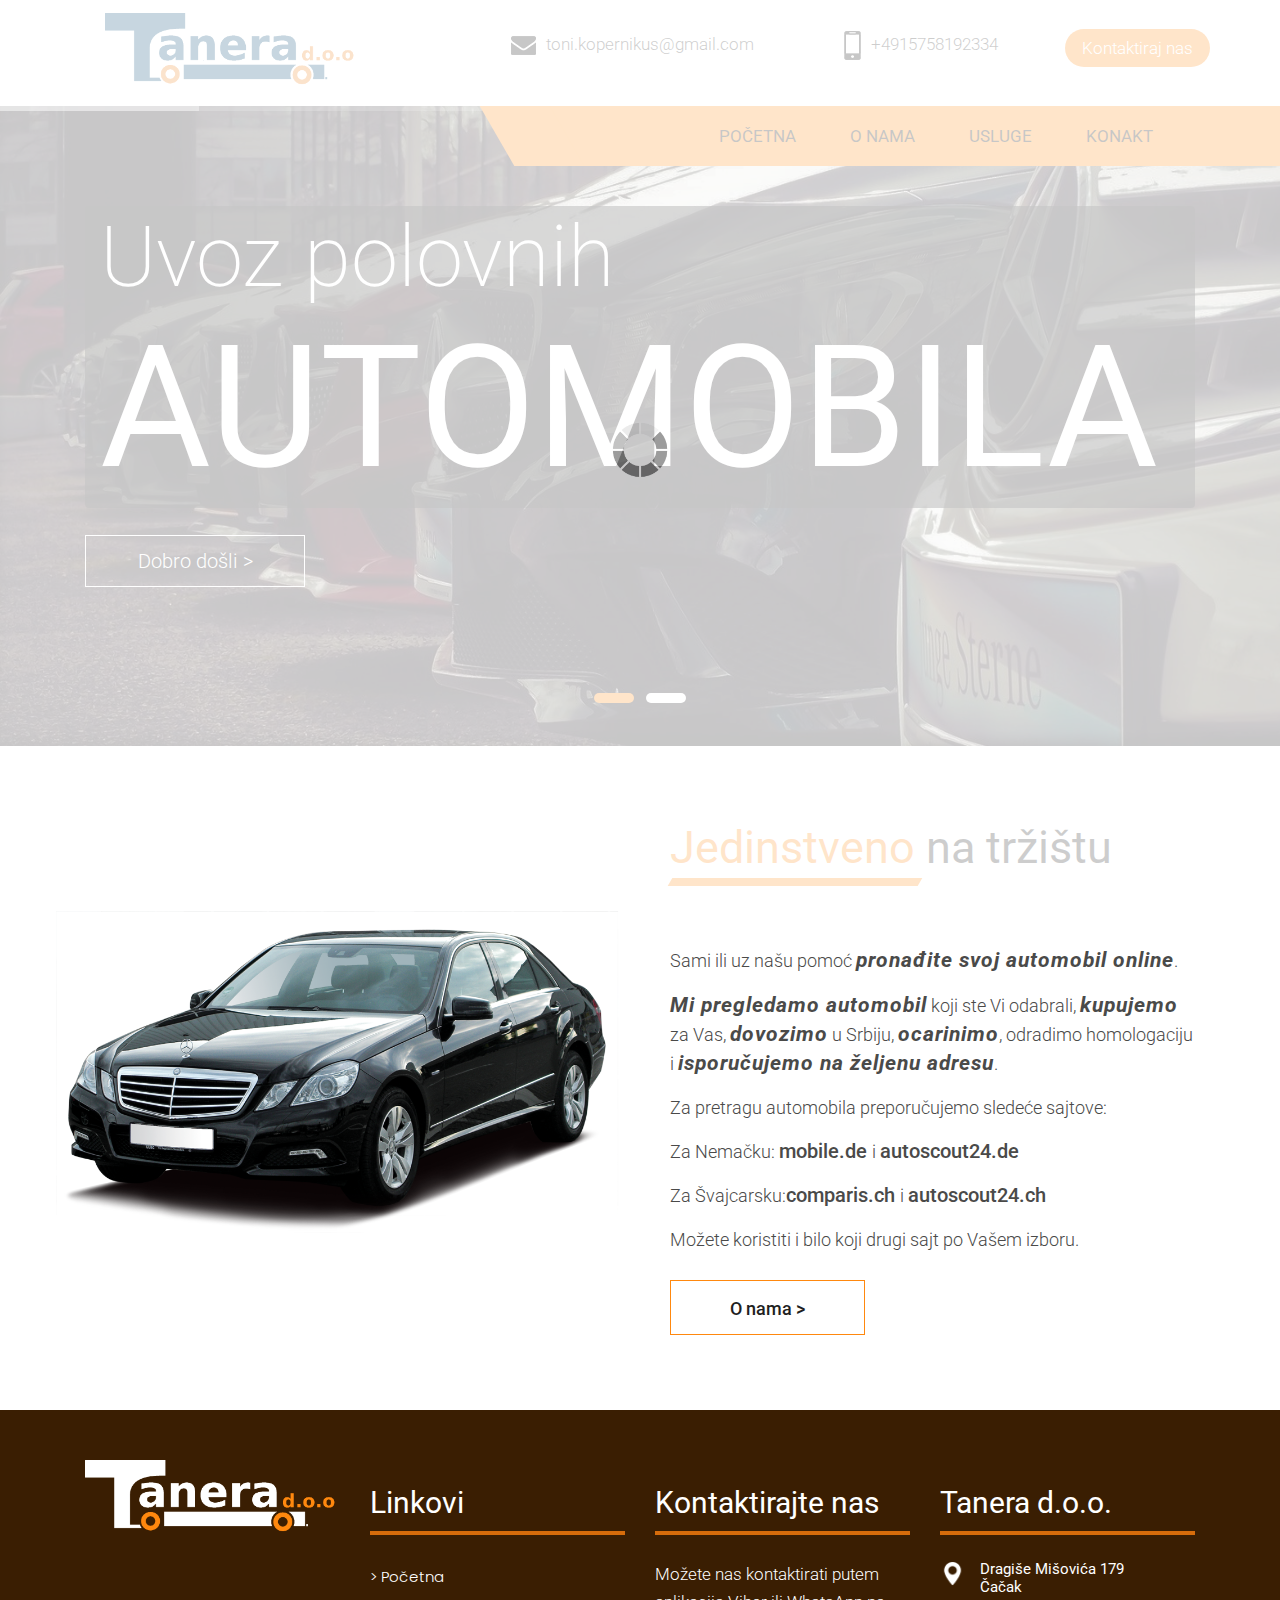
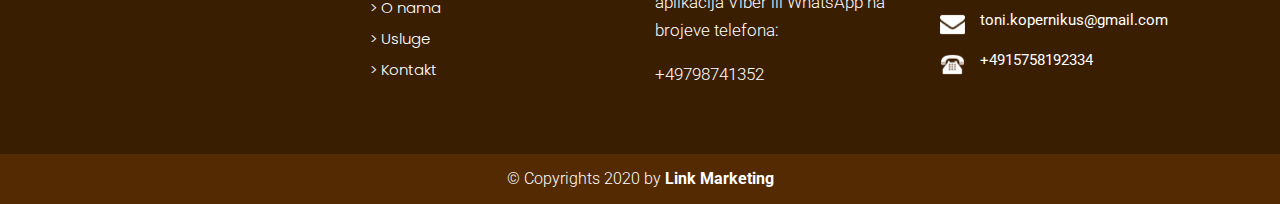
==== commit 0265a1c0: "asd" ====
--- a/index.html
+++ b/index.html
@@ -139,7 +139,7 @@
             <div class="row">
                 <div class="col-md-6">
                     <div class="full text_align_right_img">
-                        <img src="images/tanera-prodaja-automobila.jpg" alt="tanera-prodaja-automobila-crtez" style="max-height: 100vh;" />
+                        <img src="images/mercedes.png" alt="tanera-prodaja-automobila-crtez" style="max-height: 100vh;" />
                     </div>
                 </div>
                 <div class="col-md-6 layout_padding">
--- a/css/style.css
+++ b/css/style.css
@@ -2326,7 +2326,12 @@
 	border: solid #000 1px;
 	height: 41px;
 }
-
+#pocetna .text_align_right_img {
+	padding-top: 110px;
+}
+#pocetna .text_align_right_img img {
+	max-width: 45vw;
+}
 .contact_form {
     background: url('../images/unutrasnjost-automobila.jpg');
     background-size: cover;
--- a/css/responsive.css
+++ b/css/responsive.css
@@ -224,20 +224,26 @@
 }
 /* mobile or only mobile */
  @media (max-width: 767px) {
-    .inner_page_banner {
-        padding-top: 15px;
-    }
-    .inner_page_banner h3 {
-        padding: 15px 10px;
-    }
-    .site_information {
-         float: left;
-         width: 100%;
-    }
-    .site_information ul {
-        display: none;
-    }
-    .menu_orange_section {
+    #pocetna .text_align_right_img {
+    padding-top: 10px;
+}
+#pocetna .text_align_right_img img {
+    max-width: 90vw;
+}
+.inner_page_banner {
+    padding-top: 15px;
+}
+.inner_page_banner h3 {
+    padding: 15px 10px;
+}
+.site_information {
+    float: left;
+    width: 100%;
+}
+.site_information ul {
+    display: none;
+}
+.menu_orange_section {
         width: 100%;
         padding: 0 15px;
     }
@@ -404,10 +410,10 @@
      .slide_text {
          margin-top: 10%;
     }
-     .slide_text h3 {
+     .slide_text h3, .slide_text h1 {
          font-size: 25px;
     }
-     .slide_text h3 strong{
+     .slide_text h3 strong, .slide_text h1 strong{
          font-size: 37px;
     }
     .slide_text .start_exchange_bt {
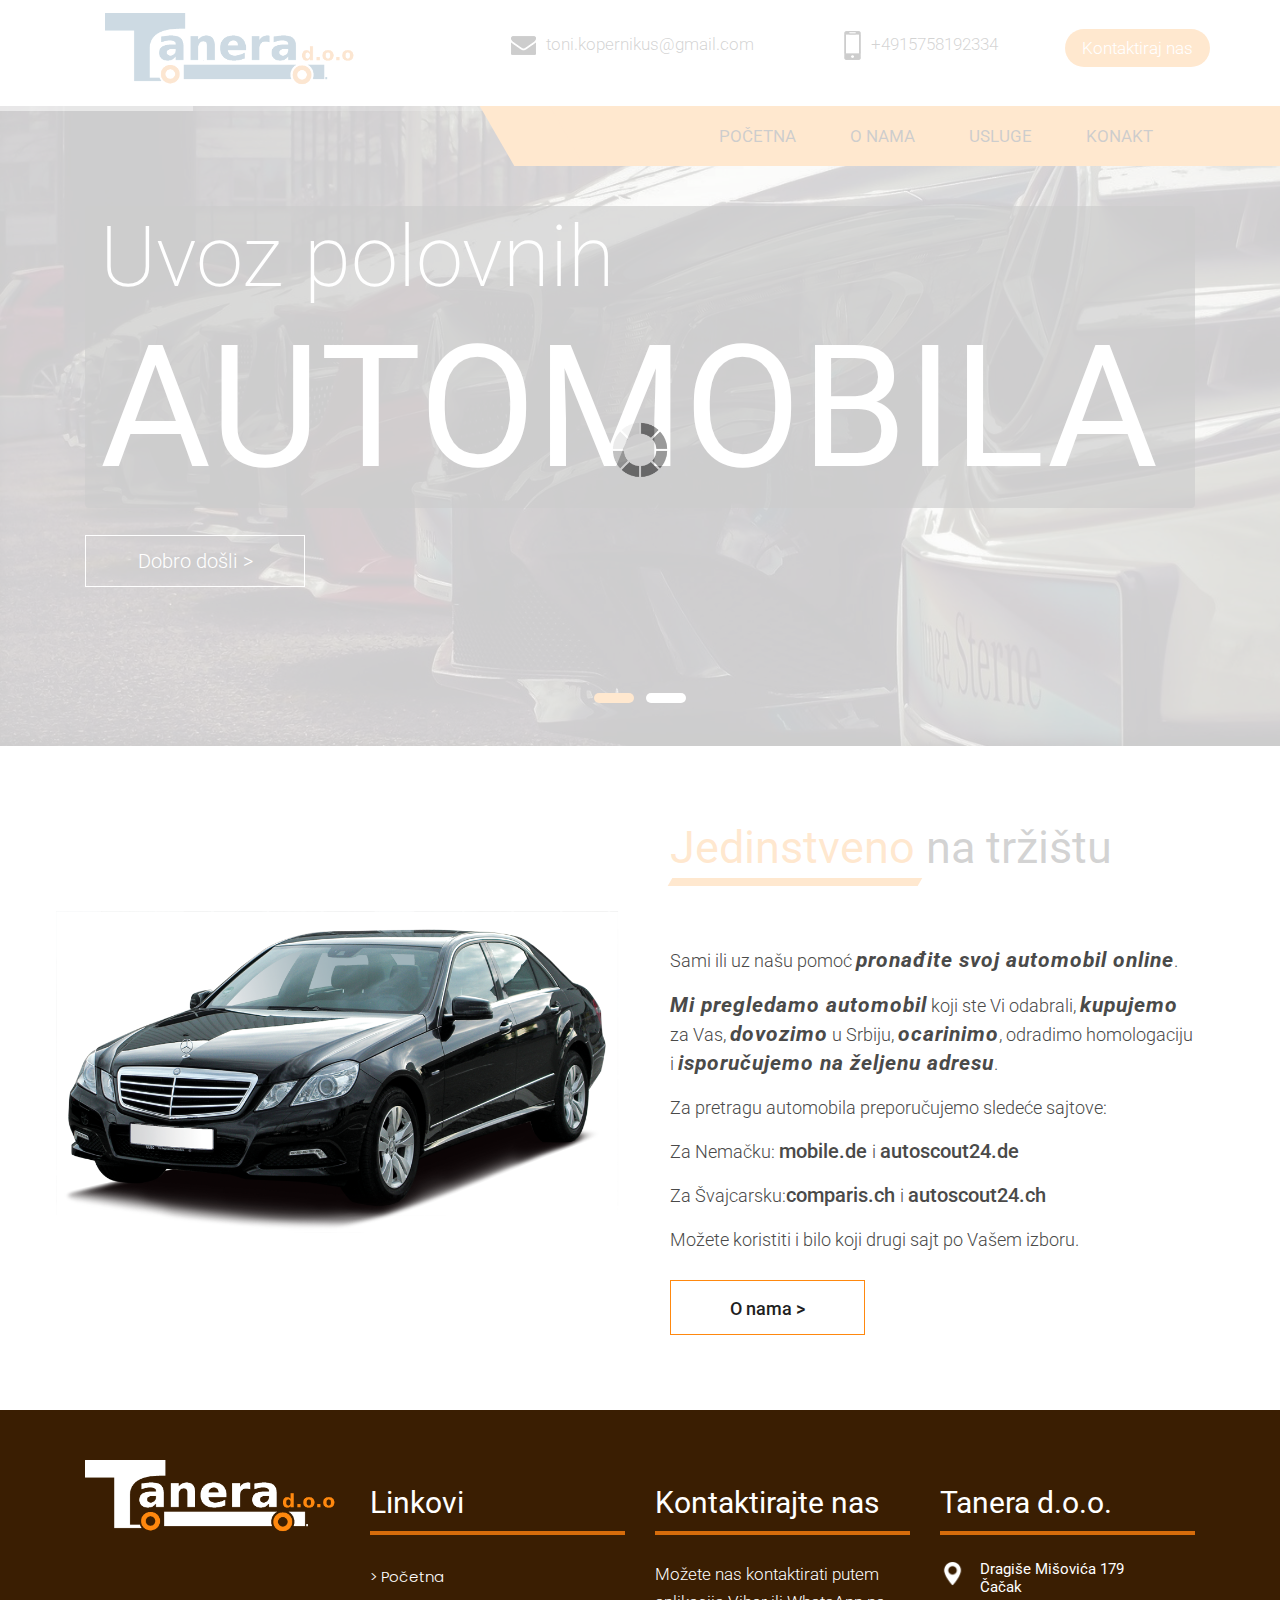
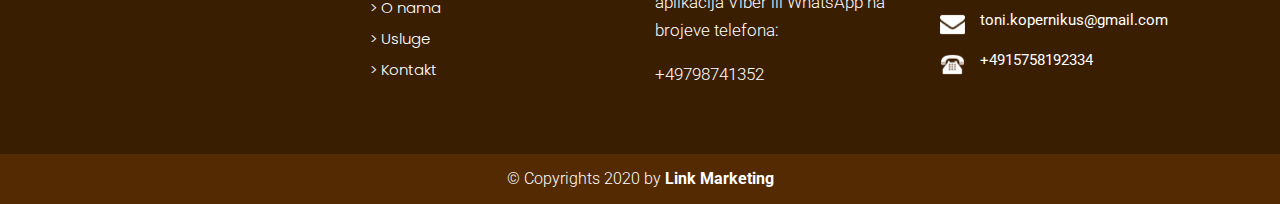
==== commit 3524b707: "asd" ====
--- a/index.html
+++ b/index.html
@@ -136,7 +136,7 @@
     <!-- section -->
     <div id="pocetna" class="section">
         <div class="container">
-            <div class="row">
+            <div class="row flex-column-reverse flex-md-row">
                 <div class="col-md-6">
                     <div class="full text_align_right_img">
                         <img src="images/mercedes.png" alt="tanera-prodaja-automobila-crtez" style="max-height: 100vh;" />
